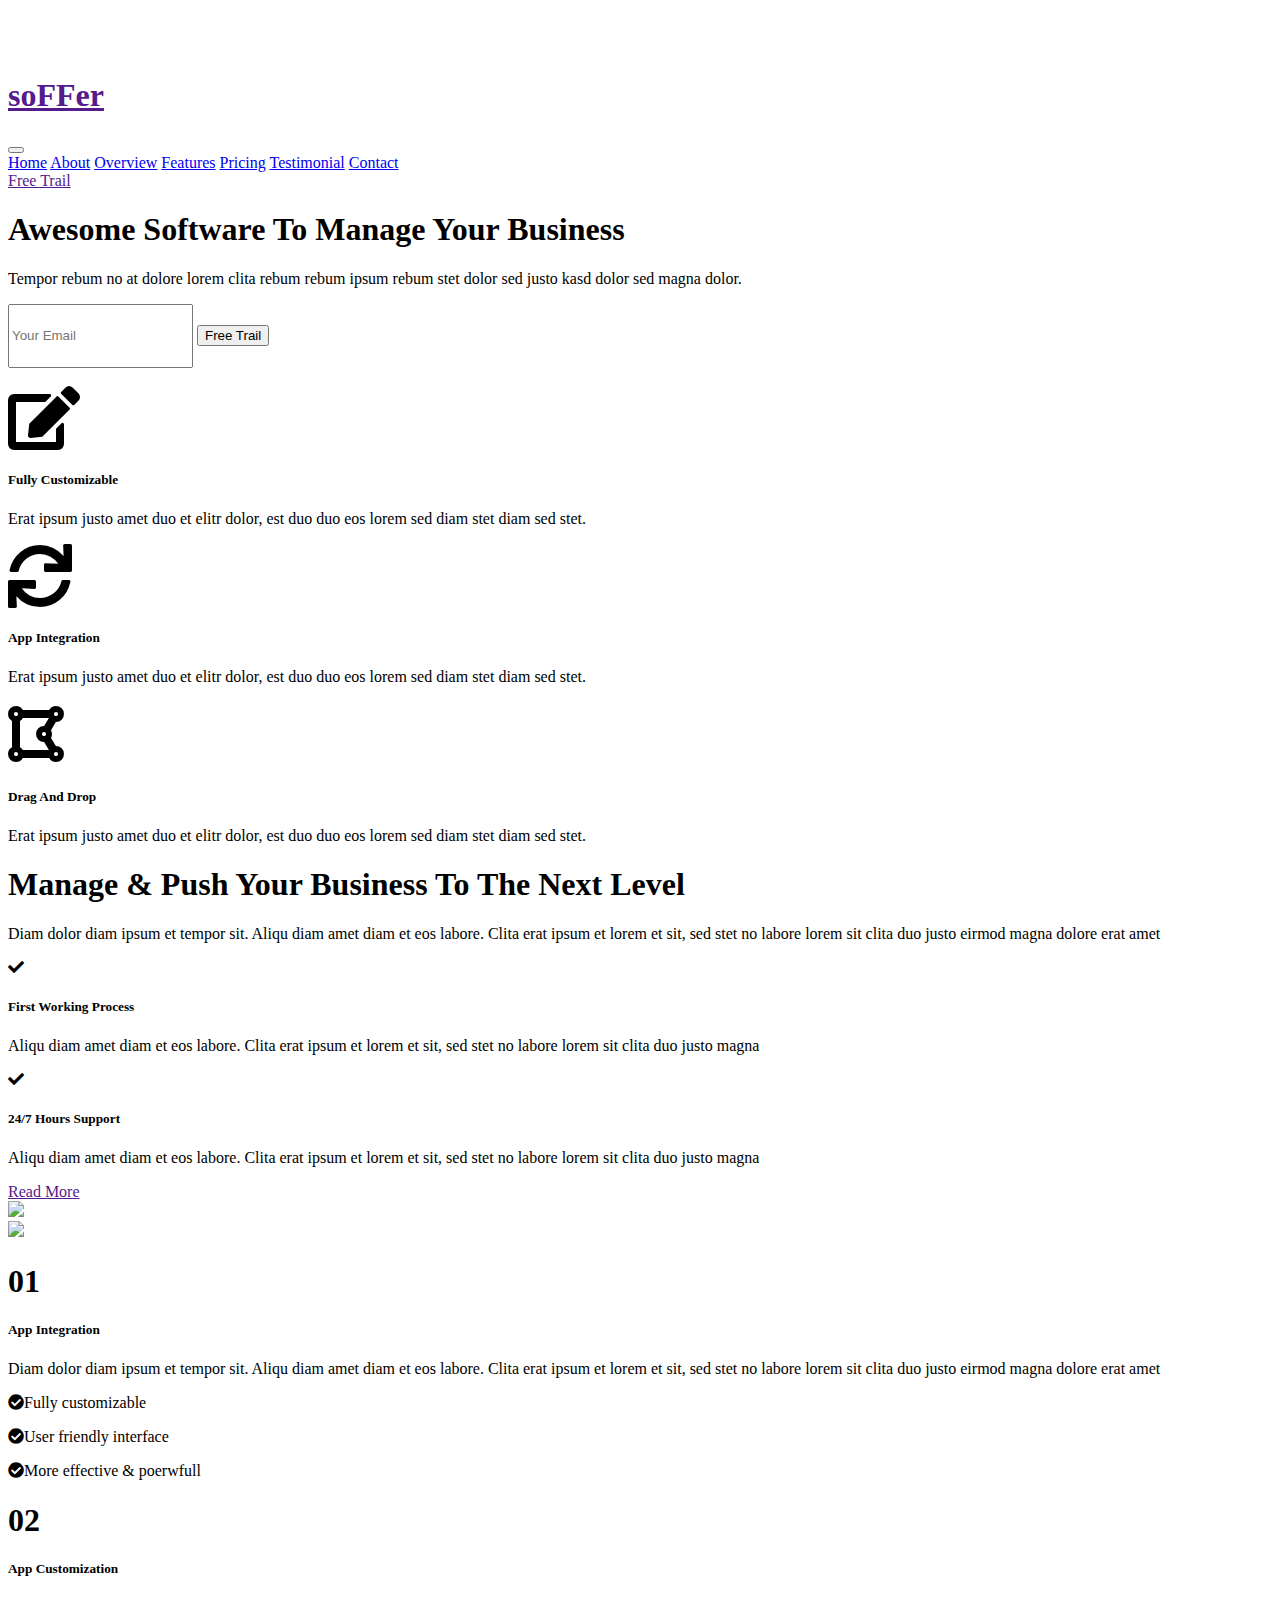
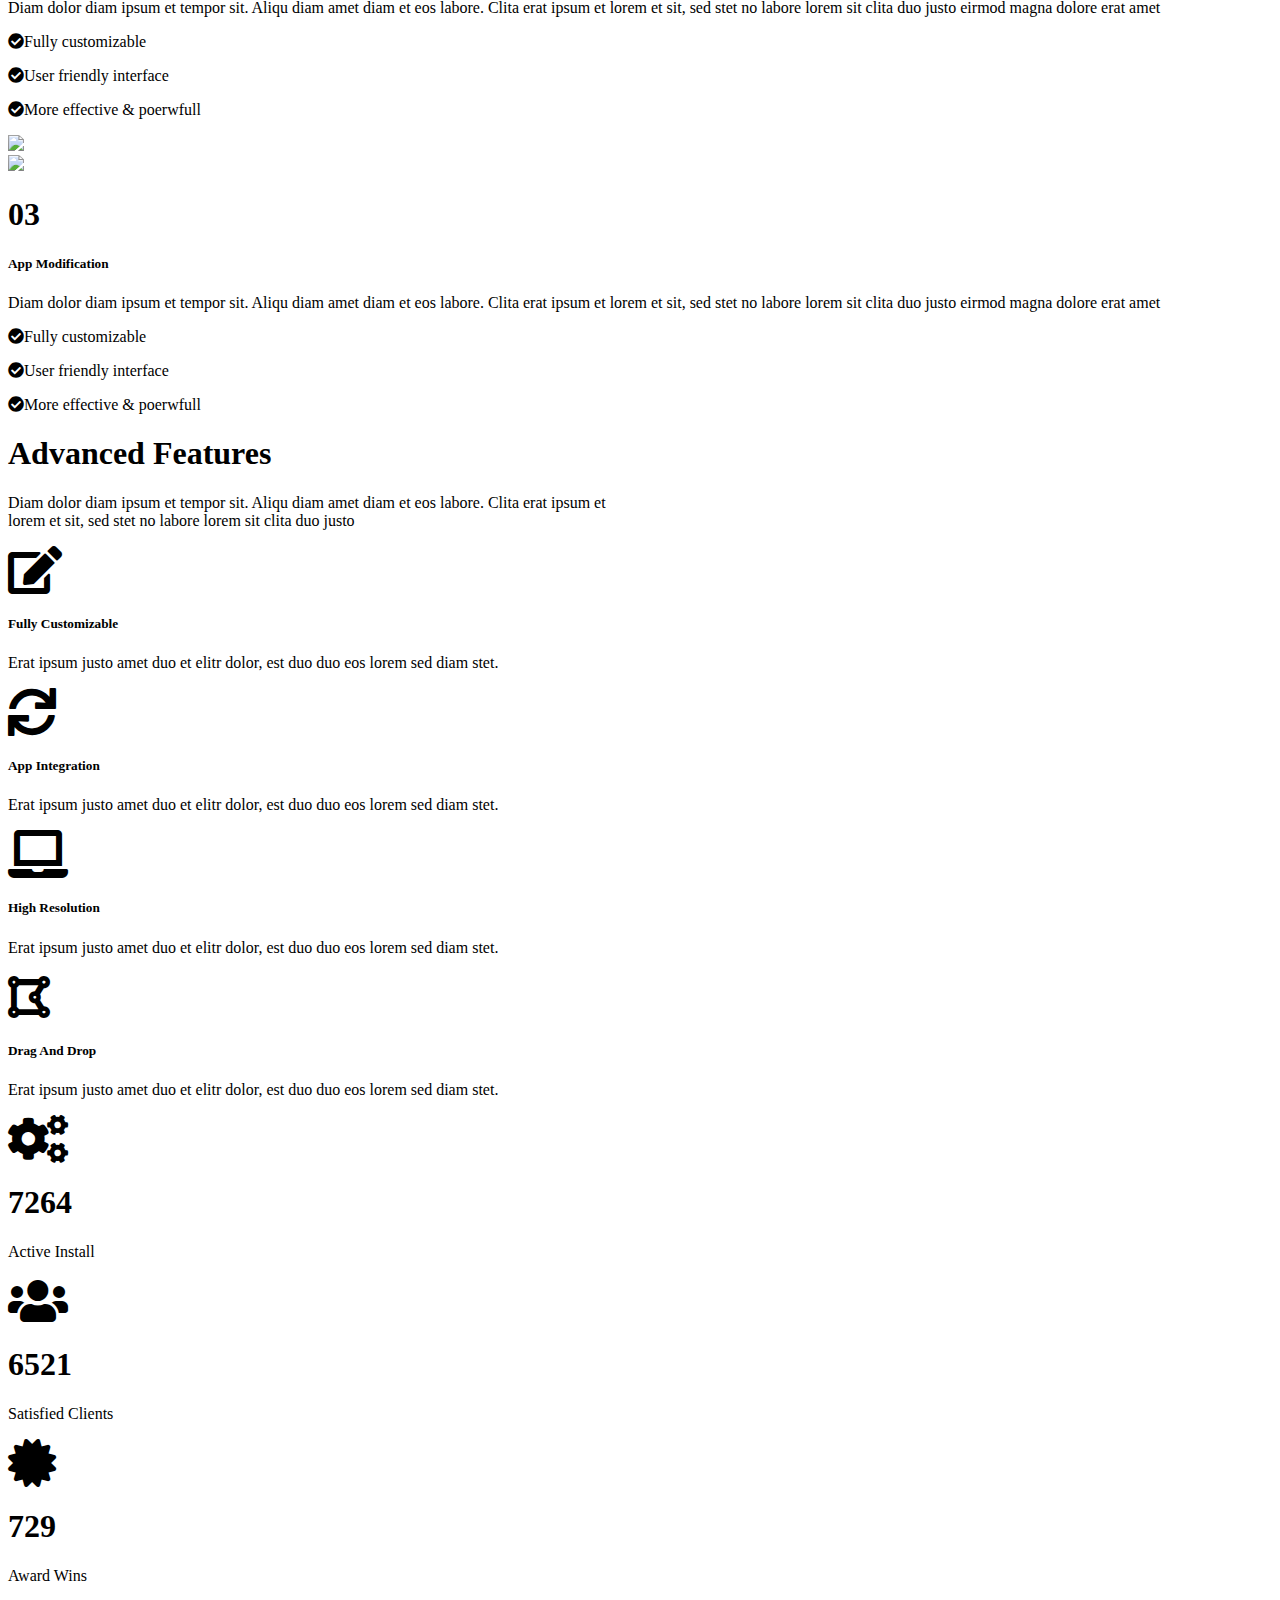
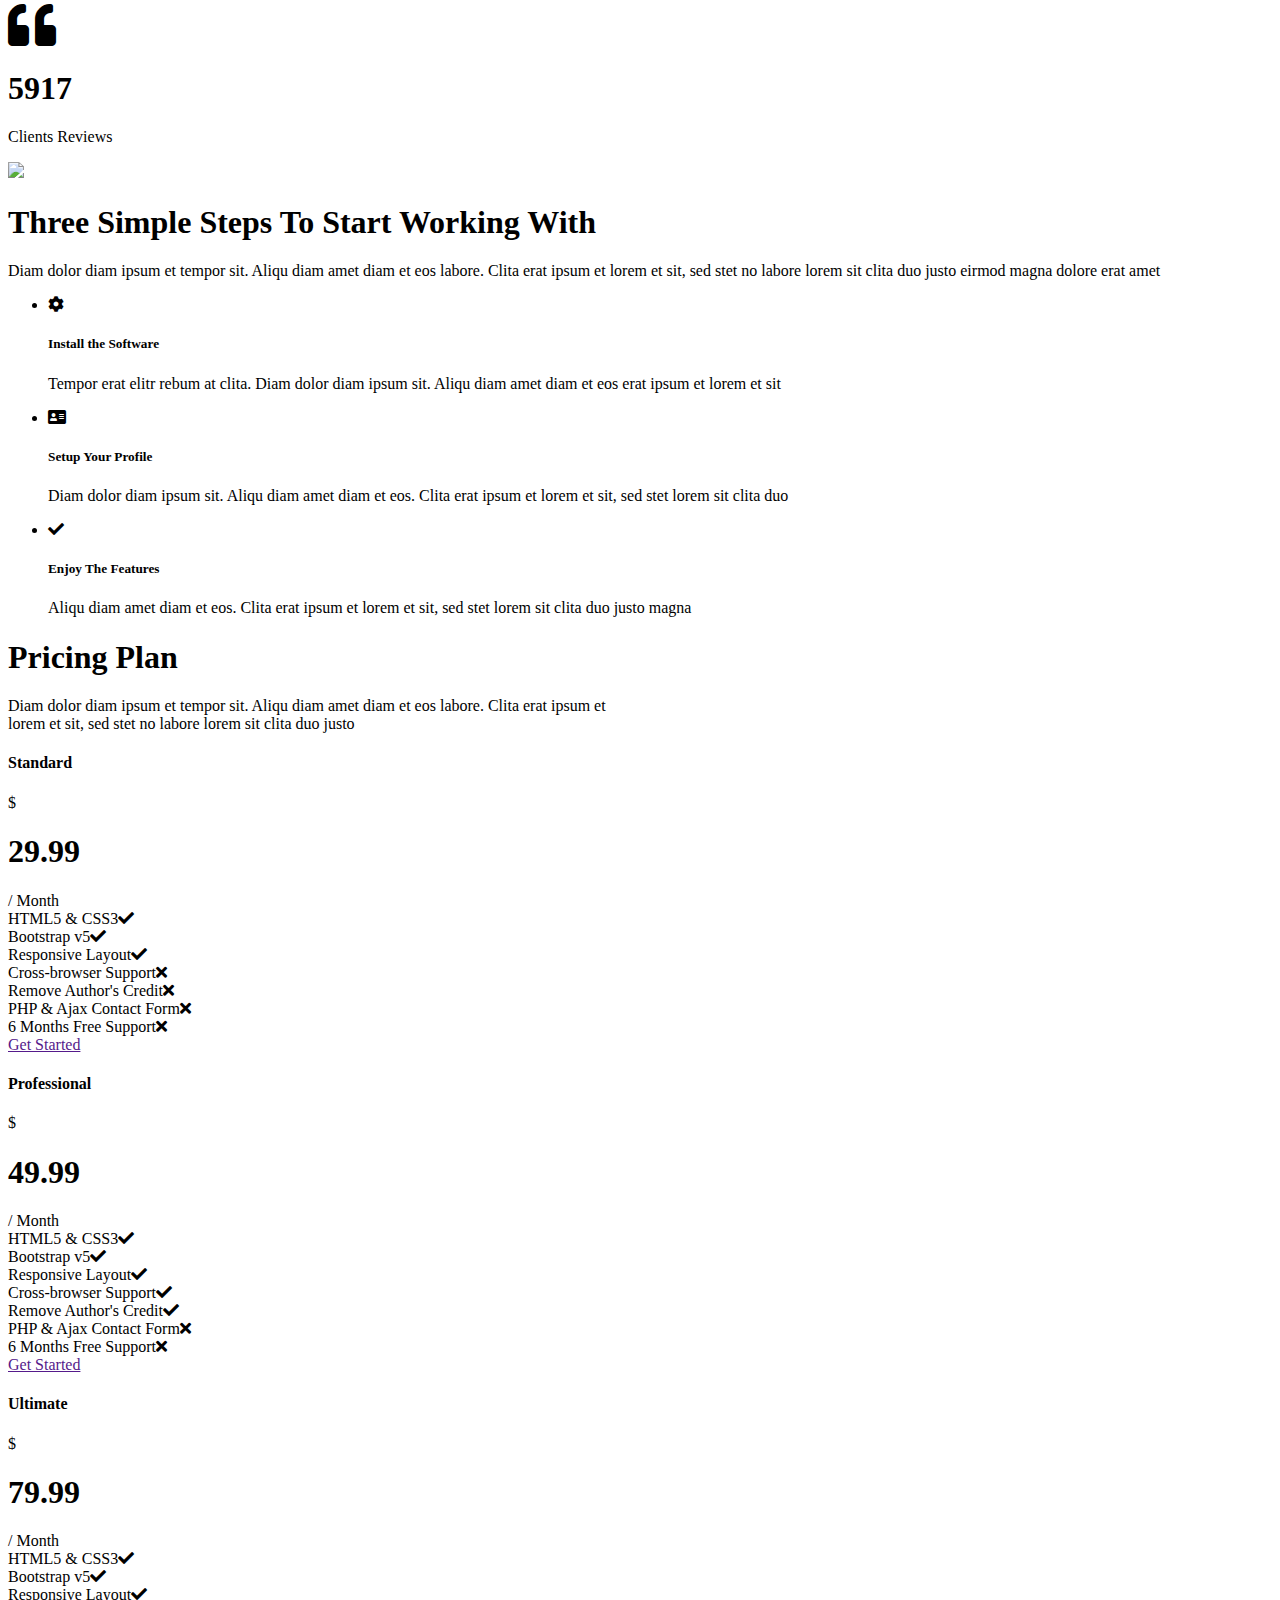
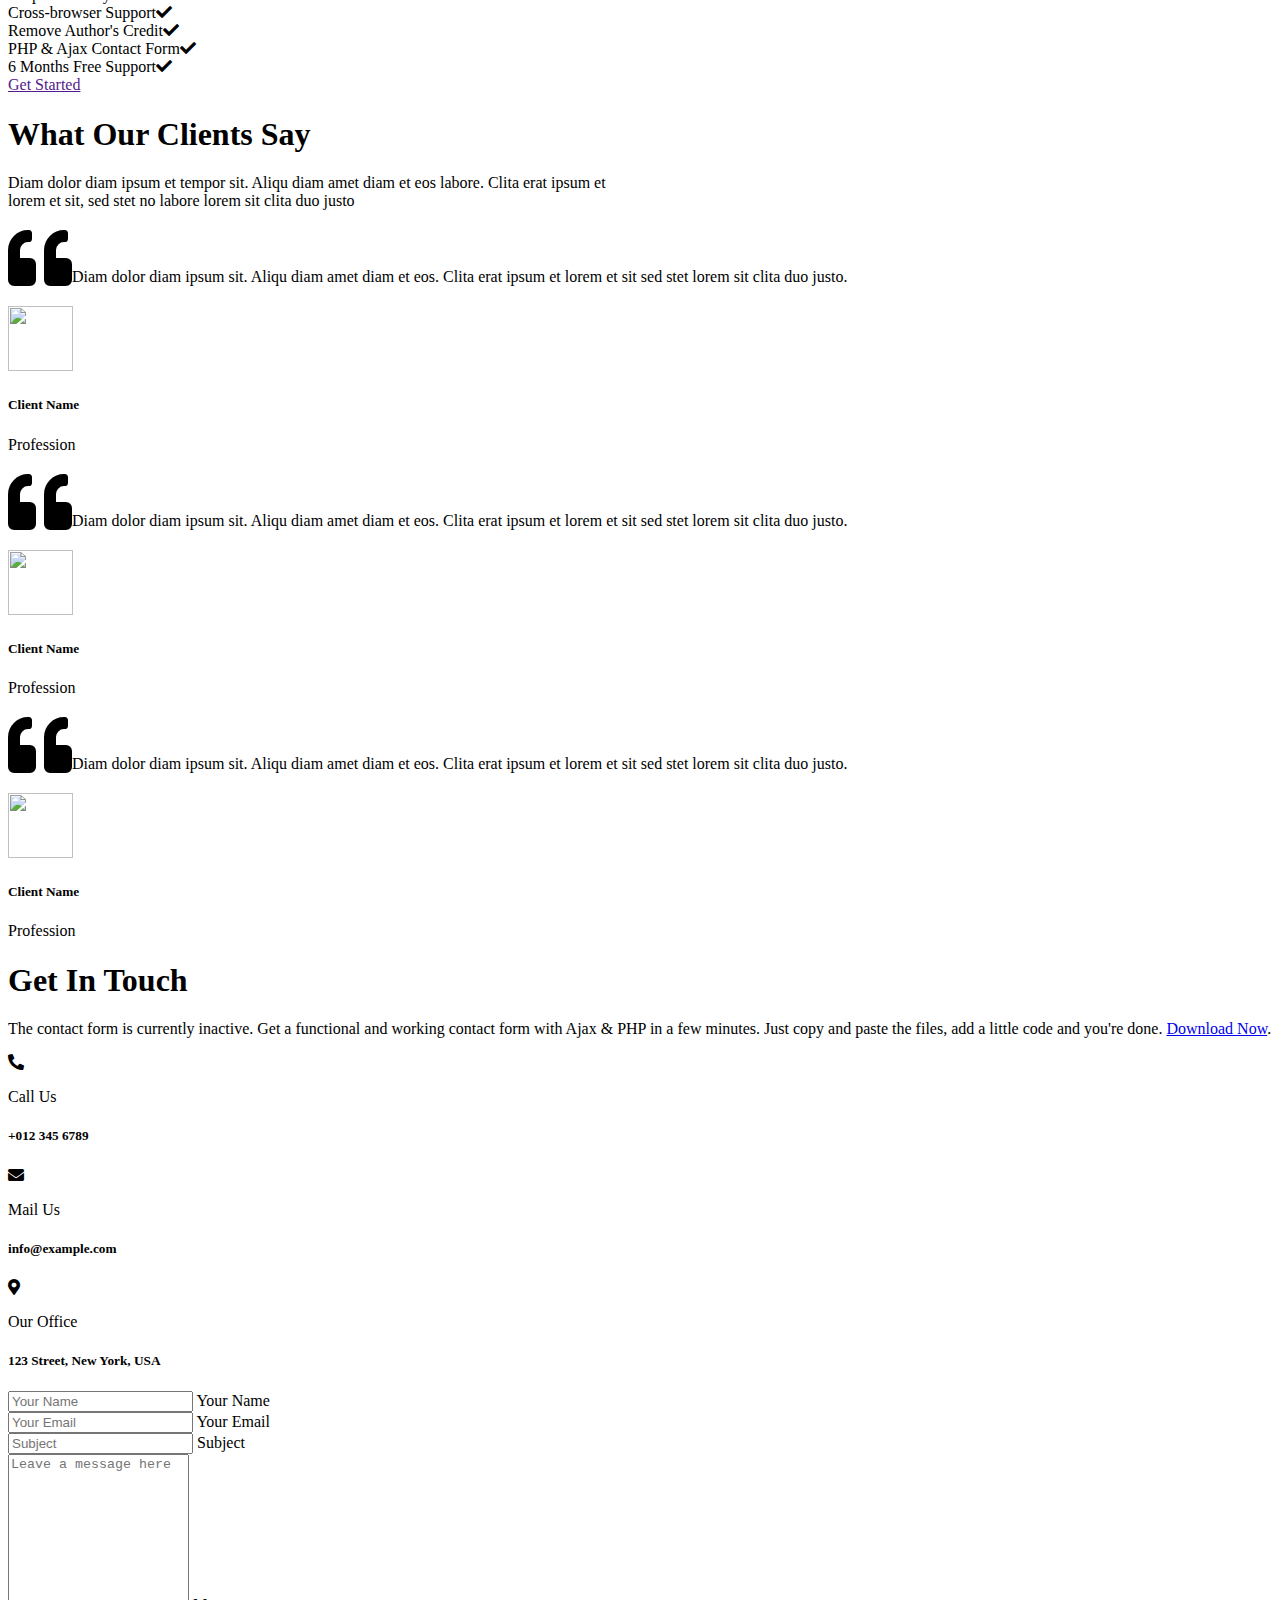
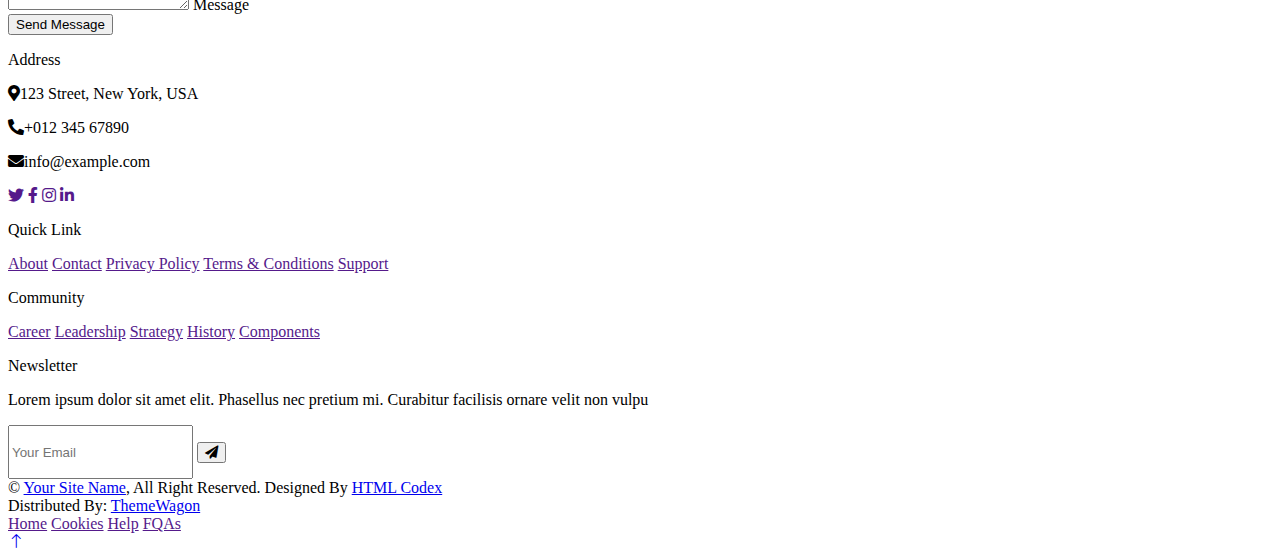
==== index.html @ e3d1a366 "Add files via upload" ====
<!DOCTYPE html>
<html lang="en">

<head>
    <meta charset="utf-8">
    <title>soFFer - Software Landing Page Template</title>
    <meta content="width=device-width, initial-scale=1.0" name="viewport">
    <meta content="" name="keywords">
    <meta content="" name="description">

    <!-- Favicon -->
    <link href="img/favicon.ico" rel="icon">

    <!-- Google Web Fonts -->
    <link rel="preconnect" href="https://fonts.googleapis.com">
    <link rel="preconnect" href="https://fonts.gstatic.com" crossorigin>
    <link href="https://fonts.googleapis.com/css2?family=Heebo:wght@400;500;600;700&display=swap" rel="stylesheet"> 

    <!-- Icon Font Stylesheet -->
    <link href="https://cdnjs.cloudflare.com/ajax/libs/font-awesome/5.10.0/css/all.min.css" rel="stylesheet">
    <link href="https://cdn.jsdelivr.net/npm/bootstrap-icons@1.4.1/font/bootstrap-icons.css" rel="stylesheet">

    <!-- Libraries Stylesheet -->
    <link href="lib/animate/animate.min.css" rel="stylesheet">
    <link href="lib/owlcarousel/assets/owl.carousel.min.css" rel="stylesheet">

    <!-- Customized Bootstrap Stylesheet -->
    <link href="css/bootstrap.min.css" rel="stylesheet">

    <!-- Template Stylesheet -->
    <link href="css/style.css" rel="stylesheet">
</head>

<body>
    <div class="container-xxl bg-white p-0">
        <!-- Spinner Start -->
        <div id="spinner" class="show bg-white position-fixed translate-middle w-100 vh-100 top-50 start-50 d-flex align-items-center justify-content-center">
            <div class="spinner-grow text-primary" style="width: 3rem; height: 3rem;" role="status">
                <span class="sr-only">Loading...</span>
            </div>
        </div>
        <!-- Spinner End -->


        <!-- Navbar & Hero Start -->
        <div class="container-xxl position-relative p-0" id="home">
            <nav class="navbar navbar-expand-lg navbar-light px-4 px-lg-5 py-3 py-lg-0">
                <a href="" class="navbar-brand p-0">
                    <h1 class="m-0">soFFer</h1>
                    <!-- <img src="img/logo.png" alt="Logo"> -->
                </a>
                <button class="navbar-toggler rounded-pill" type="button" data-bs-toggle="collapse" data-bs-target="#navbarCollapse">
                    <span class="navbar-toggler-icon"></span>
                </button>
                <div class="collapse navbar-collapse" id="navbarCollapse">
                    <div class="navbar-nav mx-auto py-0">
                        <a href="#home" class="nav-item nav-link active">Home</a>
                        <a href="#about" class="nav-item nav-link">About</a>
                        <a href="#overview" class="nav-item nav-link">Overview</a>
                        <a href="#features" class="nav-item nav-link">Features</a>
                        <a href="#pricing" class="nav-item nav-link">Pricing</a>
                        <a href="#testimonial" class="nav-item nav-link">Testimonial</a>
                        <a href="#contact" class="nav-item nav-link">Contact</a>
                    </div>
                    <a href="" class="btn btn-light rounded-pill py-2 px-4 ms-3 d-none d-lg-block">Free Trail</a>
                </div>
            </nav>

            <div class="container-xxl bg-primary hero-header">
                <div class="container">
                    <div class="row g-5 align-items-center">
                        <div class="col-lg-6 text-center text-lg-start">
                            <h1 class="text-white mb-4 animated slideInDown">Awesome Software To Manage Your Business</h1>
                            <p class="text-white pb-3 animated slideInDown">Tempor rebum no at dolore lorem clita rebum rebum ipsum rebum stet dolor sed justo kasd dolor sed magna dolor.</p>
                            <div class="position-relative w-100 mt-3">
                                <input class="form-control border-0 rounded-pill w-100 ps-4 pe-5" type="text" placeholder="Your Email" style="height: 58px;">
                                <button type="button" class="btn btn-primary rounded-pill py-2 px-3 shadow-none position-absolute top-0 end-0 m-2">Free Trail</button>
                            </div>
                        </div>
                        <div class="col-lg-6 text-center text-lg-start">
                            <img class="img-fluid rounded animated zoomIn" src="img/hero.jpg" alt="">
                        </div>
                    </div>
                </div>
            </div>
        </div>
        <!-- Navbar & Hero End -->


        <!-- Feature Start -->
        <div class="container-xxl py-6">
            <div class="container">
                <div class="row g-4">
                    <div class="col-lg-4 wow fadeInUp" data-wow-delay="0.1s">
                        <div class="feature-item bg-light rounded text-center p-5">
                            <i class="fa fa-4x fa-edit text-primary mb-4"></i>
                            <h5 class="mb-3">Fully Customizable</h5>
                            <p class="m-0">Erat ipsum justo amet duo et elitr dolor, est duo duo eos lorem sed diam stet diam sed stet.</p>
                        </div>
                    </div>
                    <div class="col-lg-4 wow fadeInUp" data-wow-delay="0.3s">
                        <div class="feature-item bg-light rounded text-center p-5">
                            <i class="fa fa-4x fa-sync text-primary mb-4"></i>
                            <h5 class="mb-3">App Integration</h5>
                            <p class="m-0">Erat ipsum justo amet duo et elitr dolor, est duo duo eos lorem sed diam stet diam sed stet.</p>
                        </div>
                    </div>
                    <div class="col-lg-4 wow fadeInUp" data-wow-delay="0.5s">
                        <div class="feature-item bg-light rounded text-center p-5">
                            <i class="fa fa-4x fa-draw-polygon text-primary mb-4"></i>
                            <h5 class="mb-3">Drag And Drop</h5>
                            <p class="m-0">Erat ipsum justo amet duo et elitr dolor, est duo duo eos lorem sed diam stet diam sed stet.</p>
                        </div>
                    </div>
                </div>
            </div>
        </div>
        <!-- Feature End -->


        <!-- About Start -->
        <div class="container-xxl py-6" id="about">
            <div class="container">
                <div class="row g-5 flex-column-reverse flex-lg-row">
                    <div class="col-lg-6 wow fadeInUp" data-wow-delay="0.1s">
                        <h1 class="mb-4">Manage & Push Your Business To The Next Level</h1>
                        <p class="mb-4">Diam dolor diam ipsum et tempor sit. Aliqu diam amet diam et eos labore. Clita erat ipsum et lorem et sit, sed stet no labore lorem sit clita duo justo eirmod magna dolore erat amet</p>
                        <div class="d-flex mb-4">
                            <div class="flex-shrink-0 btn-square rounded-circle bg-primary text-white">
                                <i class="fa fa-check"></i>
                            </div>
                            <div class="ms-4">
                                <h5>First Working Process</h5>
                                <p class="mb-0">Aliqu diam amet diam et eos labore. Clita erat ipsum et lorem et sit, sed stet no labore lorem sit clita duo justo magna</p>
                            </div>
                        </div>
                        <div class="d-flex mb-4">
                            <div class="flex-shrink-0 btn-square rounded-circle bg-primary text-white">
                                <i class="fa fa-check"></i>
                            </div>
                            <div class="ms-4">
                                <h5>24/7 Hours Support</h5>
                                <p class="mb-0">Aliqu diam amet diam et eos labore. Clita erat ipsum et lorem et sit, sed stet no labore lorem sit clita duo justo magna</p>
                            </div>
                        </div>
                        <a href="" class="btn btn-primary py-sm-3 px-sm-5 rounded-pill mt-3">Read More</a>
                    </div>
                    <div class="col-lg-6">
                        <img class="img-fluid rounded wow zoomIn" data-wow-delay="0.5s" src="img/about.jpg">
                    </div>
                </div>
            </div>
        </div>
        <!-- About End -->


        <!-- Overview Start -->
        <div class="container-xxl bg-light my-6 py-5" id="overview">
            <div class="container">
                <div class="row g-5 py-5 align-items-center">
                    <div class="col-lg-6 wow fadeInUp" data-wow-delay="0.1s">
                        <img class="img-fluid rounded" src="img/overview-1.jpg">
                    </div>
                    <div class="col-lg-6 wow fadeInUp" data-wow-delay="0.5s">
                        <div class="d-flex align-items-center mb-4">
                            <h1 class="mb-0">01</h1>
                            <span class="bg-primary mx-2" style="width: 30px; height: 2px;"></span>
                            <h5 class="mb-0">App Integration</h5>
                        </div>
                        <p class="mb-4">Diam dolor diam ipsum et tempor sit. Aliqu diam amet diam et eos labore. Clita erat ipsum et lorem et sit, sed stet no labore lorem sit clita duo justo eirmod magna dolore erat amet</p>
                        <p><i class="fa fa-check-circle text-primary me-3"></i>Fully customizable</p>
                        <p><i class="fa fa-check-circle text-primary me-3"></i>User friendly interface</p>
                        <p class="mb-0"><i class="fa fa-check-circle text-primary me-3"></i>More effective & poerwfull</p>
                    </div>
                </div>
                <div class="row g-5 py-5 align-items-center flex-column-reverse flex-lg-row">
                    <div class="col-lg-6 wow fadeInUp" data-wow-delay="0.5s">
                        <div class="d-flex align-items-center mb-4">
                            <h1 class="mb-0">02</h1>
                            <span class="bg-primary mx-2" style="width: 30px; height: 2px;"></span>
                            <h5 class="mb-0">App Customization</h5>
                        </div>
                        <p class="mb-4">Diam dolor diam ipsum et tempor sit. Aliqu diam amet diam et eos labore. Clita erat ipsum et lorem et sit, sed stet no labore lorem sit clita duo justo eirmod magna dolore erat amet</p>
                        <p><i class="fa fa-check-circle text-primary me-3"></i>Fully customizable</p>
                        <p><i class="fa fa-check-circle text-primary me-3"></i>User friendly interface</p>
                        <p class="mb-0"><i class="fa fa-check-circle text-primary me-3"></i>More effective & poerwfull</p>
                    </div>
                    <div class="col-lg-6 wow fadeInUp" data-wow-delay="0.1s">
                        <img class="img-fluid rounded" src="img/overview-2.jpg">
                    </div>
                </div>
                <div class="row g-5 py-5 align-items-center">
                    <div class="col-lg-6 wow fadeInUp" data-wow-delay="0.1s">
                        <img class="img-fluid rounded" src="img/overview-3.jpg">
                    </div>
                    <div class="col-lg-6 wow fadeInUp" data-wow-delay="0.5s">
                        <div class="d-flex align-items-center mb-4">
                            <h1 class="mb-0">03</h1>
                            <span class="bg-primary mx-2" style="width: 30px; height: 2px;"></span>
                            <h5 class="mb-0">App Modification</h5>
                        </div>
                        <p class="mb-4">Diam dolor diam ipsum et tempor sit. Aliqu diam amet diam et eos labore. Clita erat ipsum et lorem et sit, sed stet no labore lorem sit clita duo justo eirmod magna dolore erat amet</p>
                        <p><i class="fa fa-check-circle text-primary me-3"></i>Fully customizable</p>
                        <p><i class="fa fa-check-circle text-primary me-3"></i>User friendly interface</p>
                        <p class="mb-0"><i class="fa fa-check-circle text-primary me-3"></i>More effective & poerwfull</p>
                    </div>
                </div>
            </div>
        </div>
        <!-- Overview End -->


        <!-- Advanced Feature Start -->
        <div class="container-xxl py-6" id="features">
            <div class="container">
                <div class="mx-auto text-center wow fadeInUp" data-wow-delay="0.1s" style="max-width: 600px;">
                    <h1 class="mb-3">Advanced Features</h1>
                    <p class="mb-5">Diam dolor diam ipsum et tempor sit. Aliqu diam amet diam et eos labore. Clita erat ipsum et lorem et sit, sed stet no labore lorem sit clita duo justo</p>
                </div>
                <div class="row g-4">
                    <div class="col-lg-3 col-md-6 wow fadeInUp" data-wow-delay="0.1s">
                        <div class="advanced-feature-item text-center rounded py-5 px-4">
                            <i class="fa fa-edit fa-3x text-primary mb-4"></i>
                            <h5 class="mb-3">Fully Customizable</h5>
                            <p class="m-0">Erat ipsum justo amet duo et elitr dolor, est duo duo eos lorem sed diam stet.</p>
                        </div>
                    </div>
                    <div class="col-lg-3 col-md-6 wow fadeInUp" data-wow-delay="0.3s">
                        <div class="advanced-feature-item text-center rounded py-5 px-4">
                            <i class="fa fa-sync fa-3x text-primary mb-4"></i>
                            <h5 class="mb-3">App Integration</h5>
                            <p class="m-0">Erat ipsum justo amet duo et elitr dolor, est duo duo eos lorem sed diam stet.</p>
                        </div>
                    </div>
                    <div class="col-lg-3 col-md-6 wow fadeInUp" data-wow-delay="0.5s">
                        <div class="advanced-feature-item text-center rounded py-5 px-4">
                            <i class="fa fa-laptop fa-3x text-primary mb-4"></i>
                            <h5 class="mb-3">High Resolution</h5>
                            <p class="m-0">Erat ipsum justo amet duo et elitr dolor, est duo duo eos lorem sed diam stet.</p>
                        </div>
                    </div>
                    <div class="col-lg-3 col-md-6 wow fadeInUp" data-wow-delay="0.7s">
                        <div class="advanced-feature-item text-center rounded py-5 px-4">
                            <i class="fa fa-draw-polygon fa-3x text-primary mb-4"></i>
                            <h5 class="mb-3">Drag And Drop</h5>
                            <p class="m-0">Erat ipsum justo amet duo et elitr dolor, est duo duo eos lorem sed diam stet.</p>
                        </div>
                    </div>
                </div>
            </div>
        </div>
        <!-- Advanced Feature End -->


        <!-- Facts Start -->
        <div class="container-xxl bg-primary my-6 py-6 wow fadeInUp" data-wow-delay="0.1s">
            <div class="container">
                <div class="row g-4">
                    <div class="col-md-6 col-lg-3 text-center wow fadeIn" data-wow-delay="0.1s">
                        <i class="fa fa-cogs fa-3x text-white mb-3"></i>
                        <h1 class="mb-2" data-toggle="counter-up">7264</h1>
                        <p class="text-white mb-0">Active Install</p>
                    </div>
                    <div class="col-md-6 col-lg-3 text-center wow fadeIn" data-wow-delay="0.3s">
                        <i class="fa fa-users fa-3x text-white mb-3"></i>
                        <h1 class="mb-2" data-toggle="counter-up">6521</h1>
                        <p class="text-white mb-0">Satisfied Clients</p>
                    </div>
                    <div class="col-md-6 col-lg-3 text-center wow fadeIn" data-wow-delay="0.5s">
                        <i class="fa fa-certificate fa-3x text-white mb-3"></i>
                        <h1 class="mb-2" data-toggle="counter-up">729</h1>
                        <p class="text-white mb-0">Award Wins</p>
                    </div>
                    <div class="col-md-6 col-lg-3 text-center wow fadeIn" data-wow-delay="0.7s">
                        <i class="fa fa-quote-left fa-3x text-white mb-3"></i>
                        <h1 class="mb-2" data-toggle="counter-up">5917</h1>
                        <p class="text-white mb-0">Clients Reviews</p>
                    </div>
                </div>
            </div>
        </div>
        <!-- Facts End -->


        <!-- Process Start -->
        <div class="container-xxl py-6">
            <div class="container">
                <div class="row g-5">
                    <div class="col-lg-6 wow fadeInUp" data-wow-delay="0.1s">
                        <img class="img-fluid rounded" src="img/process.jpg">
                    </div>
                    <div class="col-lg-6 wow fadeInUp" data-wow-delay="0.5s">
                        <h1 class="mb-4">Three Simple Steps To Start Working With</h1>
                        <p class="mb-4">Diam dolor diam ipsum et tempor sit. Aliqu diam amet diam et eos labore. Clita erat ipsum et lorem et sit, sed stet no labore lorem sit clita duo justo eirmod magna dolore erat amet</p>
                        <ul class="process mb-0">
                            <li>
                                <span><i class="fa fa-cog"></i></span>
                                <div>
                                    <h5>Install the Software</h5>
                                    <p>Tempor erat elitr rebum at clita. Diam dolor diam ipsum sit. Aliqu diam amet diam et eos erat ipsum et lorem et sit</p>
                                </div>
                            </li>
                            <li>
                                <span><i class="fa fa-address-card"></i></span>
                                <div>
                                    <h5>Setup Your Profile</h5>
                                    <p>Diam dolor diam ipsum sit. Aliqu diam amet diam et eos. Clita erat ipsum et lorem et sit, sed stet lorem sit clita duo</p>
                                </div>
                            </li>
                            <li>
                                <span><i class="fa fa-check"></i></span>
                                <div>
                                    <h5>Enjoy The Features</h5>
                                    <p>Aliqu diam amet diam et eos. Clita erat ipsum et lorem et sit, sed stet lorem sit clita duo justo magna</p>
                                </div>
                            </li>
                        </ul>
                    </div>
                </div>
            </div>
        </div>
        <!-- Process End -->


        <!-- Pricing Start -->
        <div class="container-xxl py-6" id="pricing">
            <div class="container">
                <div class="mx-auto text-center wow fadeInUp" data-wow-delay="0.1s" style="max-width: 600px;">
                    <h1 class="mb-3">Pricing Plan</h1>
                    <p class="mb-5">Diam dolor diam ipsum et tempor sit. Aliqu diam amet diam et eos labore. Clita erat ipsum et lorem et sit, sed stet no labore lorem sit clita duo justo</p>
                </div>
                <div class="row g-4">
                    <div class="col-lg-4 col-md-6 wow fadeInUp" data-wow-delay="0.1s">
                        <div class="price-item rounded overflow-hidden">
                            <div class="bg-dark p-4">
                                <h4 class="text-white mt-2">Standard</h4>
                                <div class="text-white">
                                    <span class="align-top fs-4 fw-bold">$</span>
                                    <h1 class="d-inline display-6 text-primary mb-0"> 29.99</h1>
                                    <span class="align-baseline">/ Month</span>
                                </div>
                            </div>
                            <div class="p-4">
                                <div class="d-flex justify-content-between mb-3"><span>HTML5 & CSS3</span><i class="fa fa-check text-success pt-1"></i></div>
                                <div class="d-flex justify-content-between mb-3"><span>Bootstrap v5</span><i class="fa fa-check text-success pt-1"></i></div>
                                <div class="d-flex justify-content-between mb-3"><span>Responsive Layout</span><i class="fa fa-check text-success pt-1"></i></div>
                                <div class="d-flex justify-content-between mb-3"><span>Cross-browser Support</span><i class="fa fa-times text-danger pt-1"></i></div>
                                <div class="d-flex justify-content-between mb-3"><span>Remove Author's Credit</span><i class="fa fa-times text-danger pt-1"></i></div>
                                <div class="d-flex justify-content-between mb-3"><span>PHP & Ajax Contact Form</span><i class="fa fa-times text-danger pt-1"></i></div>
                                <div class="d-flex justify-content-between mb-3"><span>6 Months Free Support</span><i class="fa fa-times text-danger pt-1"></i></div>
                                <a href="" class="btn btn-dark rounded-pill py-2 px-4 mt-3">Get Started</a>
                            </div>
                        </div>
                    </div>
                    <div class="col-lg-4 col-md-6 wow fadeInUp" data-wow-delay="0.3s">
                        <div class="price-item rounded overflow-hidden">
                            <div class="bg-primary p-4">
                                <h4 class="text-white mt-2">Professional</h4>
                                <div class="text-white">
                                    <span class="align-top fs-4 fw-bold">$</span>
                                    <h1 class="d-inline display-6 text-dark mb-0"> 49.99</h1>
                                    <span class="align-baseline">/ Month</span>
                                </div>
                            </div>
                            <div class="p-4">
                                <div class="d-flex justify-content-between mb-3"><span>HTML5 & CSS3</span><i class="fa fa-check text-success pt-1"></i></div>
                                <div class="d-flex justify-content-between mb-3"><span>Bootstrap v5</span><i class="fa fa-check text-success pt-1"></i></div>
                                <div class="d-flex justify-content-between mb-3"><span>Responsive Layout</span><i class="fa fa-check text-success pt-1"></i></div>
                                <div class="d-flex justify-content-between mb-3"><span>Cross-browser Support</span><i class="fa fa-check text-success pt-1"></i></div>
                                <div class="d-flex justify-content-between mb-3"><span>Remove Author's Credit</span><i class="fa fa-check text-success pt-1"></i></div>
                                <div class="d-flex justify-content-between mb-3"><span>PHP & Ajax Contact Form</span><i class="fa fa-times text-danger pt-1"></i></div>
                                <div class="d-flex justify-content-between mb-3"><span>6 Months Free Support</span><i class="fa fa-times text-danger pt-1"></i></div>
                                <a href="" class="btn btn-primary rounded-pill py-2 px-4 mt-3">Get Started</a>
                            </div>
                        </div>
                    </div>
                    <div class="col-lg-4 col-md-6 wow fadeInUp" data-wow-delay="0.5s">
                        <div class="price-item rounded overflow-hidden">
                            <div class="bg-dark p-4">
                                <h4 class="text-white mt-2">Ultimate</h4>
                                <div class="text-white">
                                    <span class="align-top fs-4 fw-bold">$</span>
                                    <h1 class="d-inline display-6 text-primary mb-0"> 79.99</h1>
                                    <span class="align-baseline">/ Month</span>
                                </div>
                            </div>
                            <div class="p-4">
                                <div class="d-flex justify-content-between mb-3"><span>HTML5 & CSS3</span><i class="fa fa-check text-success pt-1"></i></div>
                                <div class="d-flex justify-content-between mb-3"><span>Bootstrap v5</span><i class="fa fa-check text-success pt-1"></i></div>
                                <div class="d-flex justify-content-between mb-3"><span>Responsive Layout</span><i class="fa fa-check text-success pt-1"></i></div>
                                <div class="d-flex justify-content-between mb-3"><span>Cross-browser Support</span><i class="fa fa-check text-success pt-1"></i></div>
                                <div class="d-flex justify-content-between mb-3"><span>Remove Author's Credit</span><i class="fa fa-check text-success pt-1"></i></div>
                                <div class="d-flex justify-content-between mb-3"><span>PHP & Ajax Contact Form</span><i class="fa fa-check text-success pt-1"></i></div>
                                <div class="d-flex justify-content-between mb-3"><span>6 Months Free Support</span><i class="fa fa-check text-success pt-1"></i></div>
                                <a href="" class="btn btn-dark rounded-pill py-2 px-4 mt-3">Get Started</a>
                            </div>
                        </div>
                    </div>
                </div>
            </div>
        </div>
        <!-- Pricing End -->


        <!-- Testimonial Start -->
        <div class="container-xxl py-6" id="testimonial">
            <div class="container">
                <div class="mx-auto text-center wow fadeInUp" data-wow-delay="0.1s" style="max-width: 600px;">
                    <h1 class="mb-3">What Our Clients Say</h1>
                    <p class="mb-5">Diam dolor diam ipsum et tempor sit. Aliqu diam amet diam et eos labore. Clita erat ipsum et lorem et sit, sed stet no labore lorem sit clita duo justo</p>
                </div>
                <div class="owl-carousel testimonial-carousel wow fadeInUp" data-wow-delay="0.1s">
                    <div class="testimonial-item bg-light rounded my-4">
                        <p class="fs-5"><i class="fa fa-quote-left fa-4x text-primary mt-n4 me-3"></i>Diam dolor diam ipsum sit. Aliqu diam amet diam et eos. Clita erat ipsum et lorem et sit sed stet lorem sit clita duo justo.</p>
                        <div class="d-flex align-items-center">
                            <img class="img-fluid flex-shrink-0 rounded-circle" src="img/testimonial-1.jpg" style="width: 65px; height: 65px;">
                            <div class="ps-4">
                                <h5 class="mb-1">Client Name</h5>
                                <span>Profession</span>
                            </div>
                        </div>
                    </div>
                    <div class="testimonial-item bg-light rounded my-4">
                        <p class="fs-5"><i class="fa fa-quote-left fa-4x text-primary mt-n4 me-3"></i>Diam dolor diam ipsum sit. Aliqu diam amet diam et eos. Clita erat ipsum et lorem et sit sed stet lorem sit clita duo justo.</p>
                        <div class="d-flex align-items-center">
                            <img class="img-fluid flex-shrink-0 rounded-circle" src="img/testimonial-2.jpg" style="width: 65px; height: 65px;">
                            <div class="ps-4">
                                <h5 class="mb-1">Client Name</h5>
                                <span>Profession</span>
                            </div>
                        </div>
                    </div>
                    <div class="testimonial-item bg-light rounded my-4">
                        <p class="fs-5"><i class="fa fa-quote-left fa-4x text-primary mt-n4 me-3"></i>Diam dolor diam ipsum sit. Aliqu diam amet diam et eos. Clita erat ipsum et lorem et sit sed stet lorem sit clita duo justo.</p>
                        <div class="d-flex align-items-center">
                            <img class="img-fluid flex-shrink-0 rounded-circle" src="img/testimonial-3.jpg" style="width: 65px; height: 65px;">
                            <div class="ps-4">
                                <h5 class="mb-1">Client Name</h5>
                                <span>Profession</span>
                            </div>
                        </div>
                    </div>
                </div>
            </div>
        </div>
        <!-- Testimonial End -->


        <!-- Contact Start -->
        <div class="container-xxl py-6" id="contact">
            <div class="container">
                <div class="row g-5">
                    <div class="col-lg-6 wow fadeInUp" data-wow-delay="0.1s">
                        <h1 class="mb-3">Get In Touch</h1>
                        <p class="mb-4">The contact form is currently inactive. Get a functional and working contact form with Ajax & PHP in a few minutes. Just copy and paste the files, add a little code and you're done. <a href="https://htmlcodex.com/contact-form">Download Now</a>.</p>
                        <div class="d-flex mb-4">
                            <div class="flex-shrink-0 btn-square rounded-circle bg-primary text-white">
                                <i class="fa fa-phone-alt"></i>
                            </div>
                            <div class="ms-3">
                                <p class="mb-2">Call Us</p>
                                <h5 class="mb-0">+012 345 6789</h5>
                            </div>
                        </div>
                        <div class="d-flex mb-4">
                            <div class="flex-shrink-0 btn-square rounded-circle bg-primary text-white">
                                <i class="fa fa-envelope"></i>
                            </div>
                            <div class="ms-3">
                                <p class="mb-2">Mail Us</p>
                                <h5 class="mb-0">info@example.com</h5>
                            </div>
                        </div>
                        <div class="d-flex mb-0">
                            <div class="flex-shrink-0 btn-square rounded-circle bg-primary text-white">
                                <i class="fa fa-map-marker-alt"></i>
                            </div>
                            <div class="ms-3">
                                <p class="mb-2">Our Office</p>
                                <h5 class="mb-0">123 Street, New York, USA</h5>
                            </div>
                        </div>
                    </div>
                    <div class="col-lg-6 wow fadeInUp" data-wow-delay="0.5s">
                        <form>
                            <div class="row g-3">
                                <div class="col-md-6">
                                    <div class="form-floating">
                                        <input type="text" class="form-control" id="name" placeholder="Your Name">
                                        <label for="name">Your Name</label>
                                    </div>
                                </div>
                                <div class="col-md-6">
                                    <div class="form-floating">
                                        <input type="email" class="form-control" id="email" placeholder="Your Email">
                                        <label for="email">Your Email</label>
                                    </div>
                                </div>
                                <div class="col-12">
                                    <div class="form-floating">
                                        <input type="text" class="form-control" id="subject" placeholder="Subject">
                                        <label for="subject">Subject</label>
                                    </div>
                                </div>
                                <div class="col-12">
                                    <div class="form-floating">
                                        <textarea class="form-control" placeholder="Leave a message here" id="message" style="height: 150px"></textarea>
                                        <label for="message">Message</label>
                                    </div>
                                </div>
                                <div class="col-12">
                                    <button class="btn btn-primary rounded-pill py-3 px-5" type="submit">Send Message</button>
                                </div>
                            </div>
                        </form>
                    </div>
                </div>
            </div>
        </div>
        <!-- Contact End -->
        

        <!-- Footer Start -->
        <div class="container-fluid bg-dark text-body footer wow fadeIn" data-wow-delay="0.1s">
            <div class="container py-5 px-lg-5">
                <div class="row g-5">
                    <div class="col-md-6 col-lg-3">
                        <p class="section-title text-white h5 mb-4">Address<span></span></p>
                        <p><i class="fa fa-map-marker-alt me-3"></i>123 Street, New York, USA</p>
                        <p><i class="fa fa-phone-alt me-3"></i>+012 345 67890</p>
                        <p><i class="fa fa-envelope me-3"></i>info@example.com</p>
                        <div class="d-flex pt-2">
                            <a class="btn btn-outline-light btn-social" href=""><i class="fab fa-twitter"></i></a>
                            <a class="btn btn-outline-light btn-social" href=""><i class="fab fa-facebook-f"></i></a>
                            <a class="btn btn-outline-light btn-social" href=""><i class="fab fa-instagram"></i></a>
                            <a class="btn btn-outline-light btn-social" href=""><i class="fab fa-linkedin-in"></i></a>
                        </div>
                    </div>
                    <div class="col-md-6 col-lg-3">
                        <p class="section-title text-white h5 mb-4">Quick Link<span></span></p>
                        <a class="btn btn-link" href="">About</a>
                        <a class="btn btn-link" href="">Contact</a>
                        <a class="btn btn-link" href="">Privacy Policy</a>
                        <a class="btn btn-link" href="">Terms & Conditions</a>
                        <a class="btn btn-link" href="">Support</a>
                    </div>
                    <div class="col-md-6 col-lg-3">
                        <p class="section-title text-white h5 mb-4">Community<span></span></p>
                        <a class="btn btn-link" href="">Career</a>
                        <a class="btn btn-link" href="">Leadership</a>
                        <a class="btn btn-link" href="">Strategy</a>
                        <a class="btn btn-link" href="">History</a>
                        <a class="btn btn-link" href="">Components</a>
                    </div>
                    <div class="col-md-6 col-lg-3">
                        <p class="section-title text-white h5 mb-4">Newsletter<span></span></p>
                        <p>Lorem ipsum dolor sit amet elit. Phasellus nec pretium mi. Curabitur facilisis ornare velit non vulpu</p>
                        <div class="position-relative w-100 mt-3">
                            <input class="form-control border-0 rounded-pill w-100 ps-4 pe-5" type="text" placeholder="Your Email" style="height: 48px;">
                            <button type="button" class="btn shadow-none position-absolute top-0 end-0 mt-1 me-2"><i class="fa fa-paper-plane text-primary fs-4"></i></button>
                        </div>
                    </div>
                </div>
            </div>
            <div class="container px-lg-5">
                <div class="copyright">
                    <div class="row">
                        <div class="col-md-6 text-center text-md-start mb-3 mb-md-0">
                            &copy; <a class="border-bottom" href="#">Your Site Name</a>, All Right Reserved. 
							
							<!--/*** This template is free as long as you keep the footer author’s credit link/attribution link/backlink. If you'd like to use the template without the footer author’s credit link/attribution link/backlink, you can purchase the Credit Removal License from "https://htmlcodex.com/credit-removal". Thank you for your support. ***/-->
							Designed By <a class="border-bottom" href="https://htmlcodex.com">HTML Codex</a>
                            <br>Distributed By: <a class="border-bottom" href="https://themewagon.com" target="_blank">ThemeWagon</a>
                        </div>
                        <div class="col-md-6 text-center text-md-end">
                            <div class="footer-menu">
                                <a href="">Home</a>
                                <a href="">Cookies</a>
                                <a href="">Help</a>
                                <a href="">FQAs</a>
                            </div>
                        </div>
                    </div>
                </div>
            </div>
        </div>
        <!-- Footer End -->


        <!-- Back to Top -->
        <a href="#" class="btn btn-lg btn-primary btn-lg-square back-to-top"><i class="bi bi-arrow-up"></i></a>
    </div>

    <!-- JavaScript Libraries -->
    <script src="https://code.jquery.com/jquery-3.4.1.min.js"></script>
    <script src="https://cdn.jsdelivr.net/npm/bootstrap@5.0.0/dist/js/bootstrap.bundle.min.js"></script>
    <script src="lib/wow/wow.min.js"></script>
    <script src="lib/easing/easing.min.js"></script>
    <script src="lib/waypoints/waypoints.min.js"></script>
    <script src="lib/counterup/counterup.min.js"></script>
    <script src="lib/owlcarousel/owl.carousel.min.js"></script>

    <!-- Template Javascript -->
    <script src="js/main.js"></script>
</body>

</html>
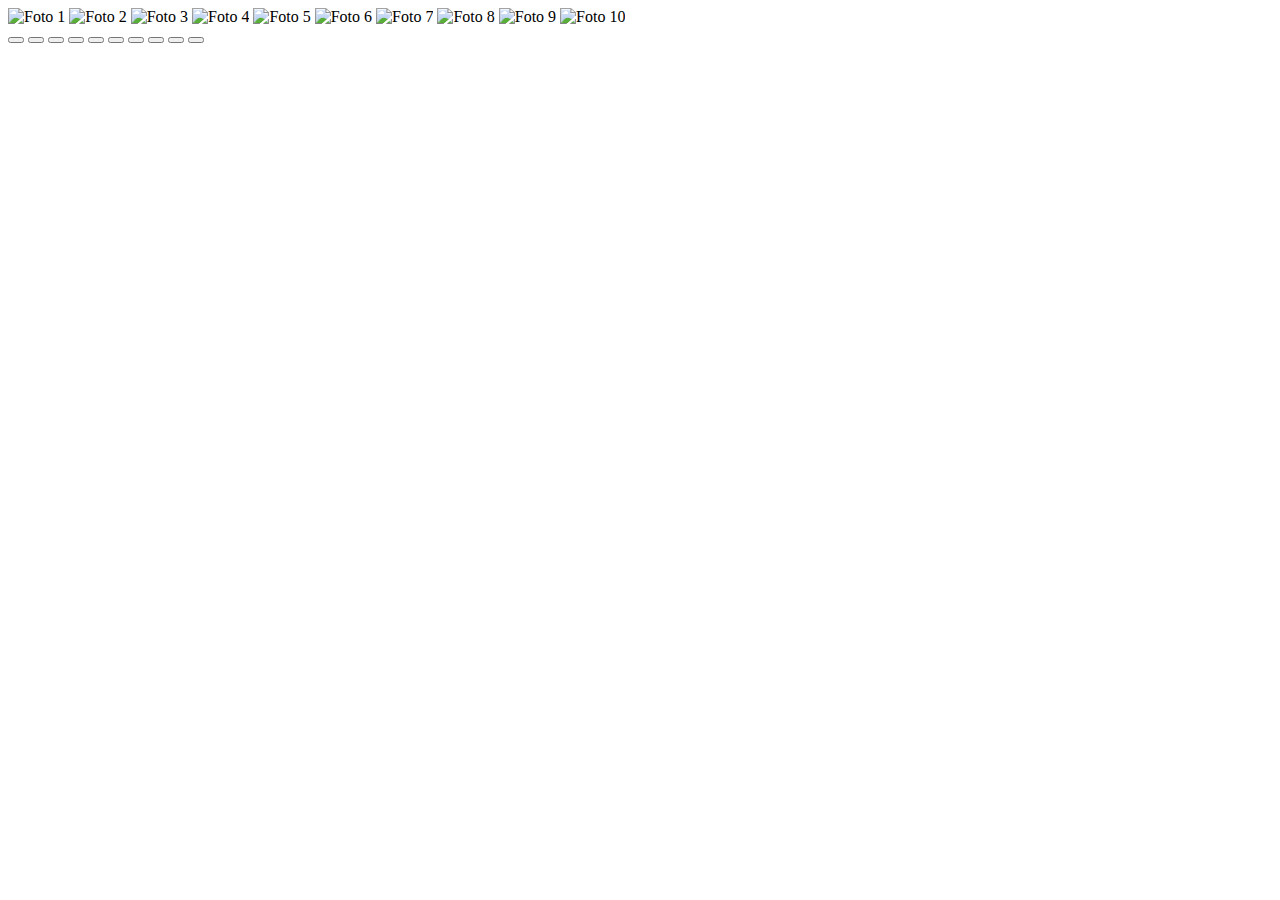
==== commit d20af738: "Create index.html" ====
--- a/index.html
+++ b/index.html
@@ -1,607 +1,39 @@
 <!DOCTYPE html>
 <html lang="en">
-
 <head>
-    <meta charset="utf-8">
-    <title>soFFer - Software Landing Page Template</title>
-    <meta content="width=device-width, initial-scale=1.0" name="viewport">
-    <meta content="" name="keywords">
-    <meta content="" name="description">
-
-    <!-- Favicon -->
-    <link href="img/favicon.ico" rel="icon">
-
-    <!-- Google Web Fonts -->
-    <link rel="preconnect" href="https://fonts.googleapis.com">
-    <link rel="preconnect" href="https://fonts.gstatic.com" crossorigin>
-    <link href="https://fonts.googleapis.com/css2?family=Heebo:wght@400;500;600;700&display=swap" rel="stylesheet"> 
-
-    <!-- Icon Font Stylesheet -->
-    <link href="https://cdnjs.cloudflare.com/ajax/libs/font-awesome/5.10.0/css/all.min.css" rel="stylesheet">
-    <link href="https://cdn.jsdelivr.net/npm/bootstrap-icons@1.4.1/font/bootstrap-icons.css" rel="stylesheet">
-
-    <!-- Libraries Stylesheet -->
-    <link href="lib/animate/animate.min.css" rel="stylesheet">
-    <link href="lib/owlcarousel/assets/owl.carousel.min.css" rel="stylesheet">
-
-    <!-- Customized Bootstrap Stylesheet -->
-    <link href="css/bootstrap.min.css" rel="stylesheet">
-
-    <!-- Template Stylesheet -->
-    <link href="css/style.css" rel="stylesheet">
+    <meta charset="UTF-8">
+    <meta name="viewport" content="width=device-width, initial-scale=1.0">
+    <title>Galeri Foto</title>
+    <link rel="stylesheet" href="css/style.css">
 </head>
-
 <body>
-    <div class="container-xxl bg-white p-0">
-        <!-- Spinner Start -->
-        <div id="spinner" class="show bg-white position-fixed translate-middle w-100 vh-100 top-50 start-50 d-flex align-items-center justify-content-center">
-            <div class="spinner-grow text-primary" style="width: 3rem; height: 3rem;" role="status">
-                <span class="sr-only">Loading...</span>
+    <div class="gallery-container">
+        <div class="image-slider">
+            <img src="img/image1.jpg" alt="Foto 1">
+            <img src="img/image2.jpg" alt="Foto 2">
+            <img src="img/image3.jpg" alt="Foto 3">
+            <img src="img/image4.jpg" alt="Foto 4">
+            <img src="img/image5.jpg" alt="Foto 5">
+            <img src="img/image6.jpg" alt="Foto 6">
+            <img src="img/image7.jpg" alt="Foto 7">
+            <img src="img/image8.jpg" alt="Foto 8">
+            <img src="img/image9.jpg" alt="Foto 9">
+            <img src="img/image10.jpg" alt="Foto 10">
             </div>
-        </div>
-        <!-- Spinner End -->
-
-
-        <!-- Navbar & Hero Start -->
-        <div class="container-xxl position-relative p-0" id="home">
-            <nav class="navbar navbar-expand-lg navbar-light px-4 px-lg-5 py-3 py-lg-0">
-                <a href="" class="navbar-brand p-0">
-                    <h1 class="m-0">soFFer</h1>
-                    <!-- <img src="img/logo.png" alt="Logo"> -->
-                </a>
-                <button class="navbar-toggler rounded-pill" type="button" data-bs-toggle="collapse" data-bs-target="#navbarCollapse">
-                    <span class="navbar-toggler-icon"></span>
-                </button>
-                <div class="collapse navbar-collapse" id="navbarCollapse">
-                    <div class="navbar-nav mx-auto py-0">
-                        <a href="#home" class="nav-item nav-link active">Home</a>
-                        <a href="#about" class="nav-item nav-link">About</a>
-                        <a href="#overview" class="nav-item nav-link">Overview</a>
-                        <a href="#features" class="nav-item nav-link">Features</a>
-                        <a href="#pricing" class="nav-item nav-link">Pricing</a>
-                        <a href="#testimonial" class="nav-item nav-link">Testimonial</a>
-                        <a href="#contact" class="nav-item nav-link">Contact</a>
-                    </div>
-                    <a href="" class="btn btn-light rounded-pill py-2 px-4 ms-3 d-none d-lg-block">Free Trail</a>
-                </div>
-            </nav>
-
-            <div class="container-xxl bg-primary hero-header">
-                <div class="container">
-                    <div class="row g-5 align-items-center">
-                        <div class="col-lg-6 text-center text-lg-start">
-                            <h1 class="text-white mb-4 animated slideInDown">Awesome Software To Manage Your Business</h1>
-                            <p class="text-white pb-3 animated slideInDown">Tempor rebum no at dolore lorem clita rebum rebum ipsum rebum stet dolor sed justo kasd dolor sed magna dolor.</p>
-                            <div class="position-relative w-100 mt-3">
-                                <input class="form-control border-0 rounded-pill w-100 ps-4 pe-5" type="text" placeholder="Your Email" style="height: 58px;">
-                                <button type="button" class="btn btn-primary rounded-pill py-2 px-3 shadow-none position-absolute top-0 end-0 m-2">Free Trail</button>
-                            </div>
-                        </div>
-                        <div class="col-lg-6 text-center text-lg-start">
-                            <img class="img-fluid rounded animated zoomIn" src="img/hero.jpg" alt="">
-                        </div>
-                    </div>
-                </div>
+        <div class="navigation-dots">
+            <button class="dot active" data-index="0"></button>
+            <button class="dot" data-index="1"></button>
+            <button class="dot" data-index="2"></button>
+            <button class="dot" data-index="3"></button>
+            <button class="dot" data-index="4"></button>
+            <button class="dot" data-index="5"></button>
+            <button class="dot" data-index="6"></button>
+            <button class="dot" data-index="7"></button>
+            <button class="dot" data-index="8"></button>
+            <button class="dot" data-index="9"></button>
             </div>
-        </div>
-        <!-- Navbar & Hero End -->
-
-
-        <!-- Feature Start -->
-        <div class="container-xxl py-6">
-            <div class="container">
-                <div class="row g-4">
-                    <div class="col-lg-4 wow fadeInUp" data-wow-delay="0.1s">
-                        <div class="feature-item bg-light rounded text-center p-5">
-                            <i class="fa fa-4x fa-edit text-primary mb-4"></i>
-                            <h5 class="mb-3">Fully Customizable</h5>
-                            <p class="m-0">Erat ipsum justo amet duo et elitr dolor, est duo duo eos lorem sed diam stet diam sed stet.</p>
-                        </div>
-                    </div>
-                    <div class="col-lg-4 wow fadeInUp" data-wow-delay="0.3s">
-                        <div class="feature-item bg-light rounded text-center p-5">
-                            <i class="fa fa-4x fa-sync text-primary mb-4"></i>
-                            <h5 class="mb-3">App Integration</h5>
-                            <p class="m-0">Erat ipsum justo amet duo et elitr dolor, est duo duo eos lorem sed diam stet diam sed stet.</p>
-                        </div>
-                    </div>
-                    <div class="col-lg-4 wow fadeInUp" data-wow-delay="0.5s">
-                        <div class="feature-item bg-light rounded text-center p-5">
-                            <i class="fa fa-4x fa-draw-polygon text-primary mb-4"></i>
-                            <h5 class="mb-3">Drag And Drop</h5>
-                            <p class="m-0">Erat ipsum justo amet duo et elitr dolor, est duo duo eos lorem sed diam stet diam sed stet.</p>
-                        </div>
-                    </div>
-                </div>
-            </div>
-        </div>
-        <!-- Feature End -->
-
-
-        <!-- About Start -->
-        <div class="container-xxl py-6" id="about">
-            <div class="container">
-                <div class="row g-5 flex-column-reverse flex-lg-row">
-                    <div class="col-lg-6 wow fadeInUp" data-wow-delay="0.1s">
-                        <h1 class="mb-4">Manage & Push Your Business To The Next Level</h1>
-                        <p class="mb-4">Diam dolor diam ipsum et tempor sit. Aliqu diam amet diam et eos labore. Clita erat ipsum et lorem et sit, sed stet no labore lorem sit clita duo justo eirmod magna dolore erat amet</p>
-                        <div class="d-flex mb-4">
-                            <div class="flex-shrink-0 btn-square rounded-circle bg-primary text-white">
-                                <i class="fa fa-check"></i>
-                            </div>
-                            <div class="ms-4">
-                                <h5>First Working Process</h5>
-                                <p class="mb-0">Aliqu diam amet diam et eos labore. Clita erat ipsum et lorem et sit, sed stet no labore lorem sit clita duo justo magna</p>
-                            </div>
-                        </div>
-                        <div class="d-flex mb-4">
-                            <div class="flex-shrink-0 btn-square rounded-circle bg-primary text-white">
-                                <i class="fa fa-check"></i>
-                            </div>
-                            <div class="ms-4">
-                                <h5>24/7 Hours Support</h5>
-                                <p class="mb-0">Aliqu diam amet diam et eos labore. Clita erat ipsum et lorem et sit, sed stet no labore lorem sit clita duo justo magna</p>
-                            </div>
-                        </div>
-                        <a href="" class="btn btn-primary py-sm-3 px-sm-5 rounded-pill mt-3">Read More</a>
-                    </div>
-                    <div class="col-lg-6">
-                        <img class="img-fluid rounded wow zoomIn" data-wow-delay="0.5s" src="img/about.jpg">
-                    </div>
-                </div>
-            </div>
-        </div>
-        <!-- About End -->
-
-
-        <!-- Overview Start -->
-        <div class="container-xxl bg-light my-6 py-5" id="overview">
-            <div class="container">
-                <div class="row g-5 py-5 align-items-center">
-                    <div class="col-lg-6 wow fadeInUp" data-wow-delay="0.1s">
-                        <img class="img-fluid rounded" src="img/overview-1.jpg">
-                    </div>
-                    <div class="col-lg-6 wow fadeInUp" data-wow-delay="0.5s">
-                        <div class="d-flex align-items-center mb-4">
-                            <h1 class="mb-0">01</h1>
-                            <span class="bg-primary mx-2" style="width: 30px; height: 2px;"></span>
-                            <h5 class="mb-0">App Integration</h5>
-                        </div>
-                        <p class="mb-4">Diam dolor diam ipsum et tempor sit. Aliqu diam amet diam et eos labore. Clita erat ipsum et lorem et sit, sed stet no labore lorem sit clita duo justo eirmod magna dolore erat amet</p>
-                        <p><i class="fa fa-check-circle text-primary me-3"></i>Fully customizable</p>
-                        <p><i class="fa fa-check-circle text-primary me-3"></i>User friendly interface</p>
-                        <p class="mb-0"><i class="fa fa-check-circle text-primary me-3"></i>More effective & poerwfull</p>
-                    </div>
-                </div>
-                <div class="row g-5 py-5 align-items-center flex-column-reverse flex-lg-row">
-                    <div class="col-lg-6 wow fadeInUp" data-wow-delay="0.5s">
-                        <div class="d-flex align-items-center mb-4">
-                            <h1 class="mb-0">02</h1>
-                            <span class="bg-primary mx-2" style="width: 30px; height: 2px;"></span>
-                            <h5 class="mb-0">App Customization</h5>
-                        </div>
-                        <p class="mb-4">Diam dolor diam ipsum et tempor sit. Aliqu diam amet diam et eos labore. Clita erat ipsum et lorem et sit, sed stet no labore lorem sit clita duo justo eirmod magna dolore erat amet</p>
-                        <p><i class="fa fa-check-circle text-primary me-3"></i>Fully customizable</p>
-                        <p><i class="fa fa-check-circle text-primary me-3"></i>User friendly interface</p>
-                        <p class="mb-0"><i class="fa fa-check-circle text-primary me-3"></i>More effective & poerwfull</p>
-                    </div>
-                    <div class="col-lg-6 wow fadeInUp" data-wow-delay="0.1s">
-                        <img class="img-fluid rounded" src="img/overview-2.jpg">
-                    </div>
-                </div>
-                <div class="row g-5 py-5 align-items-center">
-                    <div class="col-lg-6 wow fadeInUp" data-wow-delay="0.1s">
-                        <img class="img-fluid rounded" src="img/overview-3.jpg">
-                    </div>
-                    <div class="col-lg-6 wow fadeInUp" data-wow-delay="0.5s">
-                        <div class="d-flex align-items-center mb-4">
-                            <h1 class="mb-0">03</h1>
-                            <span class="bg-primary mx-2" style="width: 30px; height: 2px;"></span>
-                            <h5 class="mb-0">App Modification</h5>
-                        </div>
-                        <p class="mb-4">Diam dolor diam ipsum et tempor sit. Aliqu diam amet diam et eos labore. Clita erat ipsum et lorem et sit, sed stet no labore lorem sit clita duo justo eirmod magna dolore erat amet</p>
-                        <p><i class="fa fa-check-circle text-primary me-3"></i>Fully customizable</p>
-                        <p><i class="fa fa-check-circle text-primary me-3"></i>User friendly interface</p>
-                        <p class="mb-0"><i class="fa fa-check-circle text-primary me-3"></i>More effective & poerwfull</p>
-                    </div>
-                </div>
-            </div>
-        </div>
-        <!-- Overview End -->
-
-
-        <!-- Advanced Feature Start -->
-        <div class="container-xxl py-6" id="features">
-            <div class="container">
-                <div class="mx-auto text-center wow fadeInUp" data-wow-delay="0.1s" style="max-width: 600px;">
-                    <h1 class="mb-3">Advanced Features</h1>
-                    <p class="mb-5">Diam dolor diam ipsum et tempor sit. Aliqu diam amet diam et eos labore. Clita erat ipsum et lorem et sit, sed stet no labore lorem sit clita duo justo</p>
-                </div>
-                <div class="row g-4">
-                    <div class="col-lg-3 col-md-6 wow fadeInUp" data-wow-delay="0.1s">
-                        <div class="advanced-feature-item text-center rounded py-5 px-4">
-                            <i class="fa fa-edit fa-3x text-primary mb-4"></i>
-                            <h5 class="mb-3">Fully Customizable</h5>
-                            <p class="m-0">Erat ipsum justo amet duo et elitr dolor, est duo duo eos lorem sed diam stet.</p>
-                        </div>
-                    </div>
-                    <div class="col-lg-3 col-md-6 wow fadeInUp" data-wow-delay="0.3s">
-                        <div class="advanced-feature-item text-center rounded py-5 px-4">
-                            <i class="fa fa-sync fa-3x text-primary mb-4"></i>
-                            <h5 class="mb-3">App Integration</h5>
-                            <p class="m-0">Erat ipsum justo amet duo et elitr dolor, est duo duo eos lorem sed diam stet.</p>
-                        </div>
-                    </div>
-                    <div class="col-lg-3 col-md-6 wow fadeInUp" data-wow-delay="0.5s">
-                        <div class="advanced-feature-item text-center rounded py-5 px-4">
-                            <i class="fa fa-laptop fa-3x text-primary mb-4"></i>
-                            <h5 class="mb-3">High Resolution</h5>
-                            <p class="m-0">Erat ipsum justo amet duo et elitr dolor, est duo duo eos lorem sed diam stet.</p>
-                        </div>
-                    </div>
-                    <div class="col-lg-3 col-md-6 wow fadeInUp" data-wow-delay="0.7s">
-                        <div class="advanced-feature-item text-center rounded py-5 px-4">
-                            <i class="fa fa-draw-polygon fa-3x text-primary mb-4"></i>
-                            <h5 class="mb-3">Drag And Drop</h5>
-                            <p class="m-0">Erat ipsum justo amet duo et elitr dolor, est duo duo eos lorem sed diam stet.</p>
-                        </div>
-                    </div>
-                </div>
-            </div>
-        </div>
-        <!-- Advanced Feature End -->
-
-
-        <!-- Facts Start -->
-        <div class="container-xxl bg-primary my-6 py-6 wow fadeInUp" data-wow-delay="0.1s">
-            <div class="container">
-                <div class="row g-4">
-                    <div class="col-md-6 col-lg-3 text-center wow fadeIn" data-wow-delay="0.1s">
-                        <i class="fa fa-cogs fa-3x text-white mb-3"></i>
-                        <h1 class="mb-2" data-toggle="counter-up">7264</h1>
-                        <p class="text-white mb-0">Active Install</p>
-                    </div>
-                    <div class="col-md-6 col-lg-3 text-center wow fadeIn" data-wow-delay="0.3s">
-                        <i class="fa fa-users fa-3x text-white mb-3"></i>
-                        <h1 class="mb-2" data-toggle="counter-up">6521</h1>
-                        <p class="text-white mb-0">Satisfied Clients</p>
-                    </div>
-                    <div class="col-md-6 col-lg-3 text-center wow fadeIn" data-wow-delay="0.5s">
-                        <i class="fa fa-certificate fa-3x text-white mb-3"></i>
-                        <h1 class="mb-2" data-toggle="counter-up">729</h1>
-                        <p class="text-white mb-0">Award Wins</p>
-                    </div>
-                    <div class="col-md-6 col-lg-3 text-center wow fadeIn" data-wow-delay="0.7s">
-                        <i class="fa fa-quote-left fa-3x text-white mb-3"></i>
-                        <h1 class="mb-2" data-toggle="counter-up">5917</h1>
-                        <p class="text-white mb-0">Clients Reviews</p>
-                    </div>
-                </div>
-            </div>
-        </div>
-        <!-- Facts End -->
-
-
-        <!-- Process Start -->
-        <div class="container-xxl py-6">
-            <div class="container">
-                <div class="row g-5">
-                    <div class="col-lg-6 wow fadeInUp" data-wow-delay="0.1s">
-                        <img class="img-fluid rounded" src="img/process.jpg">
-                    </div>
-                    <div class="col-lg-6 wow fadeInUp" data-wow-delay="0.5s">
-                        <h1 class="mb-4">Three Simple Steps To Start Working With</h1>
-                        <p class="mb-4">Diam dolor diam ipsum et tempor sit. Aliqu diam amet diam et eos labore. Clita erat ipsum et lorem et sit, sed stet no labore lorem sit clita duo justo eirmod magna dolore erat amet</p>
-                        <ul class="process mb-0">
-                            <li>
-                                <span><i class="fa fa-cog"></i></span>
-                                <div>
-                                    <h5>Install the Software</h5>
-                                    <p>Tempor erat elitr rebum at clita. Diam dolor diam ipsum sit. Aliqu diam amet diam et eos erat ipsum et lorem et sit</p>
-                                </div>
-                            </li>
-                            <li>
-                                <span><i class="fa fa-address-card"></i></span>
-                                <div>
-                                    <h5>Setup Your Profile</h5>
-                                    <p>Diam dolor diam ipsum sit. Aliqu diam amet diam et eos. Clita erat ipsum et lorem et sit, sed stet lorem sit clita duo</p>
-                                </div>
-                            </li>
-                            <li>
-                                <span><i class="fa fa-check"></i></span>
-                                <div>
-                                    <h5>Enjoy The Features</h5>
-                                    <p>Aliqu diam amet diam et eos. Clita erat ipsum et lorem et sit, sed stet lorem sit clita duo justo magna</p>
-                                </div>
-                            </li>
-                        </ul>
-                    </div>
-                </div>
-            </div>
-        </div>
-        <!-- Process End -->
-
-
-        <!-- Pricing Start -->
-        <div class="container-xxl py-6" id="pricing">
-            <div class="container">
-                <div class="mx-auto text-center wow fadeInUp" data-wow-delay="0.1s" style="max-width: 600px;">
-                    <h1 class="mb-3">Pricing Plan</h1>
-                    <p class="mb-5">Diam dolor diam ipsum et tempor sit. Aliqu diam amet diam et eos labore. Clita erat ipsum et lorem et sit, sed stet no labore lorem sit clita duo justo</p>
-                </div>
-                <div class="row g-4">
-                    <div class="col-lg-4 col-md-6 wow fadeInUp" data-wow-delay="0.1s">
-                        <div class="price-item rounded overflow-hidden">
-                            <div class="bg-dark p-4">
-                                <h4 class="text-white mt-2">Standard</h4>
-                                <div class="text-white">
-                                    <span class="align-top fs-4 fw-bold">$</span>
-                                    <h1 class="d-inline display-6 text-primary mb-0"> 29.99</h1>
-                                    <span class="align-baseline">/ Month</span>
-                                </div>
-                            </div>
-                            <div class="p-4">
-                                <div class="d-flex justify-content-between mb-3"><span>HTML5 & CSS3</span><i class="fa fa-check text-success pt-1"></i></div>
-                                <div class="d-flex justify-content-between mb-3"><span>Bootstrap v5</span><i class="fa fa-check text-success pt-1"></i></div>
-                                <div class="d-flex justify-content-between mb-3"><span>Responsive Layout</span><i class="fa fa-check text-success pt-1"></i></div>
-                                <div class="d-flex justify-content-between mb-3"><span>Cross-browser Support</span><i class="fa fa-times text-danger pt-1"></i></div>
-                                <div class="d-flex justify-content-between mb-3"><span>Remove Author's Credit</span><i class="fa fa-times text-danger pt-1"></i></div>
-                                <div class="d-flex justify-content-between mb-3"><span>PHP & Ajax Contact Form</span><i class="fa fa-times text-danger pt-1"></i></div>
-                                <div class="d-flex justify-content-between mb-3"><span>6 Months Free Support</span><i class="fa fa-times text-danger pt-1"></i></div>
-                                <a href="" class="btn btn-dark rounded-pill py-2 px-4 mt-3">Get Started</a>
-                            </div>
-                        </div>
-                    </div>
-                    <div class="col-lg-4 col-md-6 wow fadeInUp" data-wow-delay="0.3s">
-                        <div class="price-item rounded overflow-hidden">
-                            <div class="bg-primary p-4">
-                                <h4 class="text-white mt-2">Professional</h4>
-                                <div class="text-white">
-                                    <span class="align-top fs-4 fw-bold">$</span>
-                                    <h1 class="d-inline display-6 text-dark mb-0"> 49.99</h1>
-                                    <span class="align-baseline">/ Month</span>
-                                </div>
-                            </div>
-                            <div class="p-4">
-                                <div class="d-flex justify-content-between mb-3"><span>HTML5 & CSS3</span><i class="fa fa-check text-success pt-1"></i></div>
-                                <div class="d-flex justify-content-between mb-3"><span>Bootstrap v5</span><i class="fa fa-check text-success pt-1"></i></div>
-                                <div class="d-flex justify-content-between mb-3"><span>Responsive Layout</span><i class="fa fa-check text-success pt-1"></i></div>
-                                <div class="d-flex justify-content-between mb-3"><span>Cross-browser Support</span><i class="fa fa-check text-success pt-1"></i></div>
-                                <div class="d-flex justify-content-between mb-3"><span>Remove Author's Credit</span><i class="fa fa-check text-success pt-1"></i></div>
-                                <div class="d-flex justify-content-between mb-3"><span>PHP & Ajax Contact Form</span><i class="fa fa-times text-danger pt-1"></i></div>
-                                <div class="d-flex justify-content-between mb-3"><span>6 Months Free Support</span><i class="fa fa-times text-danger pt-1"></i></div>
-                                <a href="" class="btn btn-primary rounded-pill py-2 px-4 mt-3">Get Started</a>
-                            </div>
-                        </div>
-                    </div>
-                    <div class="col-lg-4 col-md-6 wow fadeInUp" data-wow-delay="0.5s">
-                        <div class="price-item rounded overflow-hidden">
-                            <div class="bg-dark p-4">
-                                <h4 class="text-white mt-2">Ultimate</h4>
-                                <div class="text-white">
-                                    <span class="align-top fs-4 fw-bold">$</span>
-                                    <h1 class="d-inline display-6 text-primary mb-0"> 79.99</h1>
-                                    <span class="align-baseline">/ Month</span>
-                                </div>
-                            </div>
-                            <div class="p-4">
-                                <div class="d-flex justify-content-between mb-3"><span>HTML5 & CSS3</span><i class="fa fa-check text-success pt-1"></i></div>
-                                <div class="d-flex justify-content-between mb-3"><span>Bootstrap v5</span><i class="fa fa-check text-success pt-1"></i></div>
-                                <div class="d-flex justify-content-between mb-3"><span>Responsive Layout</span><i class="fa fa-check text-success pt-1"></i></div>
-                                <div class="d-flex justify-content-between mb-3"><span>Cross-browser Support</span><i class="fa fa-check text-success pt-1"></i></div>
-                                <div class="d-flex justify-content-between mb-3"><span>Remove Author's Credit</span><i class="fa fa-check text-success pt-1"></i></div>
-                                <div class="d-flex justify-content-between mb-3"><span>PHP & Ajax Contact Form</span><i class="fa fa-check text-success pt-1"></i></div>
-                                <div class="d-flex justify-content-between mb-3"><span>6 Months Free Support</span><i class="fa fa-check text-success pt-1"></i></div>
-                                <a href="" class="btn btn-dark rounded-pill py-2 px-4 mt-3">Get Started</a>
-                            </div>
-                        </div>
-                    </div>
-                </div>
-            </div>
-        </div>
-        <!-- Pricing End -->
-
-
-        <!-- Testimonial Start -->
-        <div class="container-xxl py-6" id="testimonial">
-            <div class="container">
-                <div class="mx-auto text-center wow fadeInUp" data-wow-delay="0.1s" style="max-width: 600px;">
-                    <h1 class="mb-3">What Our Clients Say</h1>
-                    <p class="mb-5">Diam dolor diam ipsum et tempor sit. Aliqu diam amet diam et eos labore. Clita erat ipsum et lorem et sit, sed stet no labore lorem sit clita duo justo</p>
-                </div>
-                <div class="owl-carousel testimonial-carousel wow fadeInUp" data-wow-delay="0.1s">
-                    <div class="testimonial-item bg-light rounded my-4">
-                        <p class="fs-5"><i class="fa fa-quote-left fa-4x text-primary mt-n4 me-3"></i>Diam dolor diam ipsum sit. Aliqu diam amet diam et eos. Clita erat ipsum et lorem et sit sed stet lorem sit clita duo justo.</p>
-                        <div class="d-flex align-items-center">
-                            <img class="img-fluid flex-shrink-0 rounded-circle" src="img/testimonial-1.jpg" style="width: 65px; height: 65px;">
-                            <div class="ps-4">
-                                <h5 class="mb-1">Client Name</h5>
-                                <span>Profession</span>
-                            </div>
-                        </div>
-                    </div>
-                    <div class="testimonial-item bg-light rounded my-4">
-                        <p class="fs-5"><i class="fa fa-quote-left fa-4x text-primary mt-n4 me-3"></i>Diam dolor diam ipsum sit. Aliqu diam amet diam et eos. Clita erat ipsum et lorem et sit sed stet lorem sit clita duo justo.</p>
-                        <div class="d-flex align-items-center">
-                            <img class="img-fluid flex-shrink-0 rounded-circle" src="img/testimonial-2.jpg" style="width: 65px; height: 65px;">
-                            <div class="ps-4">
-                                <h5 class="mb-1">Client Name</h5>
-                                <span>Profession</span>
-                            </div>
-                        </div>
-                    </div>
-                    <div class="testimonial-item bg-light rounded my-4">
-                        <p class="fs-5"><i class="fa fa-quote-left fa-4x text-primary mt-n4 me-3"></i>Diam dolor diam ipsum sit. Aliqu diam amet diam et eos. Clita erat ipsum et lorem et sit sed stet lorem sit clita duo justo.</p>
-                        <div class="d-flex align-items-center">
-                            <img class="img-fluid flex-shrink-0 rounded-circle" src="img/testimonial-3.jpg" style="width: 65px; height: 65px;">
-                            <div class="ps-4">
-                                <h5 class="mb-1">Client Name</h5>
-                                <span>Profession</span>
-                            </div>
-                        </div>
-                    </div>
-                </div>
-            </div>
-        </div>
-        <!-- Testimonial End -->
-
-
-        <!-- Contact Start -->
-        <div class="container-xxl py-6" id="contact">
-            <div class="container">
-                <div class="row g-5">
-                    <div class="col-lg-6 wow fadeInUp" data-wow-delay="0.1s">
-                        <h1 class="mb-3">Get In Touch</h1>
-                        <p class="mb-4">The contact form is currently inactive. Get a functional and working contact form with Ajax & PHP in a few minutes. Just copy and paste the files, add a little code and you're done. <a href="https://htmlcodex.com/contact-form">Download Now</a>.</p>
-                        <div class="d-flex mb-4">
-                            <div class="flex-shrink-0 btn-square rounded-circle bg-primary text-white">
-                                <i class="fa fa-phone-alt"></i>
-                            </div>
-                            <div class="ms-3">
-                                <p class="mb-2">Call Us</p>
-                                <h5 class="mb-0">+012 345 6789</h5>
-                            </div>
-                        </div>
-                        <div class="d-flex mb-4">
-                            <div class="flex-shrink-0 btn-square rounded-circle bg-primary text-white">
-                                <i class="fa fa-envelope"></i>
-                            </div>
-                            <div class="ms-3">
-                                <p class="mb-2">Mail Us</p>
-                                <h5 class="mb-0">info@example.com</h5>
-                            </div>
-                        </div>
-                        <div class="d-flex mb-0">
-                            <div class="flex-shrink-0 btn-square rounded-circle bg-primary text-white">
-                                <i class="fa fa-map-marker-alt"></i>
-                            </div>
-                            <div class="ms-3">
-                                <p class="mb-2">Our Office</p>
-                                <h5 class="mb-0">123 Street, New York, USA</h5>
-                            </div>
-                        </div>
-                    </div>
-                    <div class="col-lg-6 wow fadeInUp" data-wow-delay="0.5s">
-                        <form>
-                            <div class="row g-3">
-                                <div class="col-md-6">
-                                    <div class="form-floating">
-                                        <input type="text" class="form-control" id="name" placeholder="Your Name">
-                                        <label for="name">Your Name</label>
-                                    </div>
-                                </div>
-                                <div class="col-md-6">
-                                    <div class="form-floating">
-                                        <input type="email" class="form-control" id="email" placeholder="Your Email">
-                                        <label for="email">Your Email</label>
-                                    </div>
-                                </div>
-                                <div class="col-12">
-                                    <div class="form-floating">
-                                        <input type="text" class="form-control" id="subject" placeholder="Subject">
-                                        <label for="subject">Subject</label>
-                                    </div>
-                                </div>
-                                <div class="col-12">
-                                    <div class="form-floating">
-                                        <textarea class="form-control" placeholder="Leave a message here" id="message" style="height: 150px"></textarea>
-                                        <label for="message">Message</label>
-                                    </div>
-                                </div>
-                                <div class="col-12">
-                                    <button class="btn btn-primary rounded-pill py-3 px-5" type="submit">Send Message</button>
-                                </div>
-                            </div>
-                        </form>
-                    </div>
-                </div>
-            </div>
-        </div>
-        <!-- Contact End -->
-        
-
-        <!-- Footer Start -->
-        <div class="container-fluid bg-dark text-body footer wow fadeIn" data-wow-delay="0.1s">
-            <div class="container py-5 px-lg-5">
-                <div class="row g-5">
-                    <div class="col-md-6 col-lg-3">
-                        <p class="section-title text-white h5 mb-4">Address<span></span></p>
-                        <p><i class="fa fa-map-marker-alt me-3"></i>123 Street, New York, USA</p>
-                        <p><i class="fa fa-phone-alt me-3"></i>+012 345 67890</p>
-                        <p><i class="fa fa-envelope me-3"></i>info@example.com</p>
-                        <div class="d-flex pt-2">
-                            <a class="btn btn-outline-light btn-social" href=""><i class="fab fa-twitter"></i></a>
-                            <a class="btn btn-outline-light btn-social" href=""><i class="fab fa-facebook-f"></i></a>
-                            <a class="btn btn-outline-light btn-social" href=""><i class="fab fa-instagram"></i></a>
-                            <a class="btn btn-outline-light btn-social" href=""><i class="fab fa-linkedin-in"></i></a>
-                        </div>
-                    </div>
-                    <div class="col-md-6 col-lg-3">
-                        <p class="section-title text-white h5 mb-4">Quick Link<span></span></p>
-                        <a class="btn btn-link" href="">About</a>
-                        <a class="btn btn-link" href="">Contact</a>
-                        <a class="btn btn-link" href="">Privacy Policy</a>
-                        <a class="btn btn-link" href="">Terms & Conditions</a>
-                        <a class="btn btn-link" href="">Support</a>
-                    </div>
-                    <div class="col-md-6 col-lg-3">
-                        <p class="section-title text-white h5 mb-4">Community<span></span></p>
-                        <a class="btn btn-link" href="">Career</a>
-                        <a class="btn btn-link" href="">Leadership</a>
-                        <a class="btn btn-link" href="">Strategy</a>
-                        <a class="btn btn-link" href="">History</a>
-                        <a class="btn btn-link" href="">Components</a>
-                    </div>
-                    <div class="col-md-6 col-lg-3">
-                        <p class="section-title text-white h5 mb-4">Newsletter<span></span></p>
-                        <p>Lorem ipsum dolor sit amet elit. Phasellus nec pretium mi. Curabitur facilisis ornare velit non vulpu</p>
-                        <div class="position-relative w-100 mt-3">
-                            <input class="form-control border-0 rounded-pill w-100 ps-4 pe-5" type="text" placeholder="Your Email" style="height: 48px;">
-                            <button type="button" class="btn shadow-none position-absolute top-0 end-0 mt-1 me-2"><i class="fa fa-paper-plane text-primary fs-4"></i></button>
-                        </div>
-                    </div>
-                </div>
-            </div>
-            <div class="container px-lg-5">
-                <div class="copyright">
-                    <div class="row">
-                        <div class="col-md-6 text-center text-md-start mb-3 mb-md-0">
-                            &copy; <a class="border-bottom" href="#">Your Site Name</a>, All Right Reserved. 
-							
-							<!--/*** This template is free as long as you keep the footer author’s credit link/attribution link/backlink. If you'd like to use the template without the footer author’s credit link/attribution link/backlink, you can purchase the Credit Removal License from "https://htmlcodex.com/credit-removal". Thank you for your support. ***/-->
-							Designed By <a class="border-bottom" href="https://htmlcodex.com">HTML Codex</a>
-                            <br>Distributed By: <a class="border-bottom" href="https://themewagon.com" target="_blank">ThemeWagon</a>
-                        </div>
-                        <div class="col-md-6 text-center text-md-end">
-                            <div class="footer-menu">
-                                <a href="">Home</a>
-                                <a href="">Cookies</a>
-                                <a href="">Help</a>
-                                <a href="">FQAs</a>
-                            </div>
-                        </div>
-                    </div>
-                </div>
-            </div>
-        </div>
-        <!-- Footer End -->
-
-
-        <!-- Back to Top -->
-        <a href="#" class="btn btn-lg btn-primary btn-lg-square back-to-top"><i class="bi bi-arrow-up"></i></a>
     </div>
 
-    <!-- JavaScript Libraries -->
-    <script src="https://code.jquery.com/jquery-3.4.1.min.js"></script>
-    <script src="https://cdn.jsdelivr.net/npm/bootstrap@5.0.0/dist/js/bootstrap.bundle.min.js"></script>
-    <script src="lib/wow/wow.min.js"></script>
-    <script src="lib/easing/easing.min.js"></script>
-    <script src="lib/waypoints/waypoints.min.js"></script>
-    <script src="lib/counterup/counterup.min.js"></script>
-    <script src="lib/owlcarousel/owl.carousel.min.js"></script>
-
-    <!-- Template Javascript -->
-    <script src="js/main.js"></script>
+    <script src="js/script.js"></script>
 </body>
-
-</html>+</html>
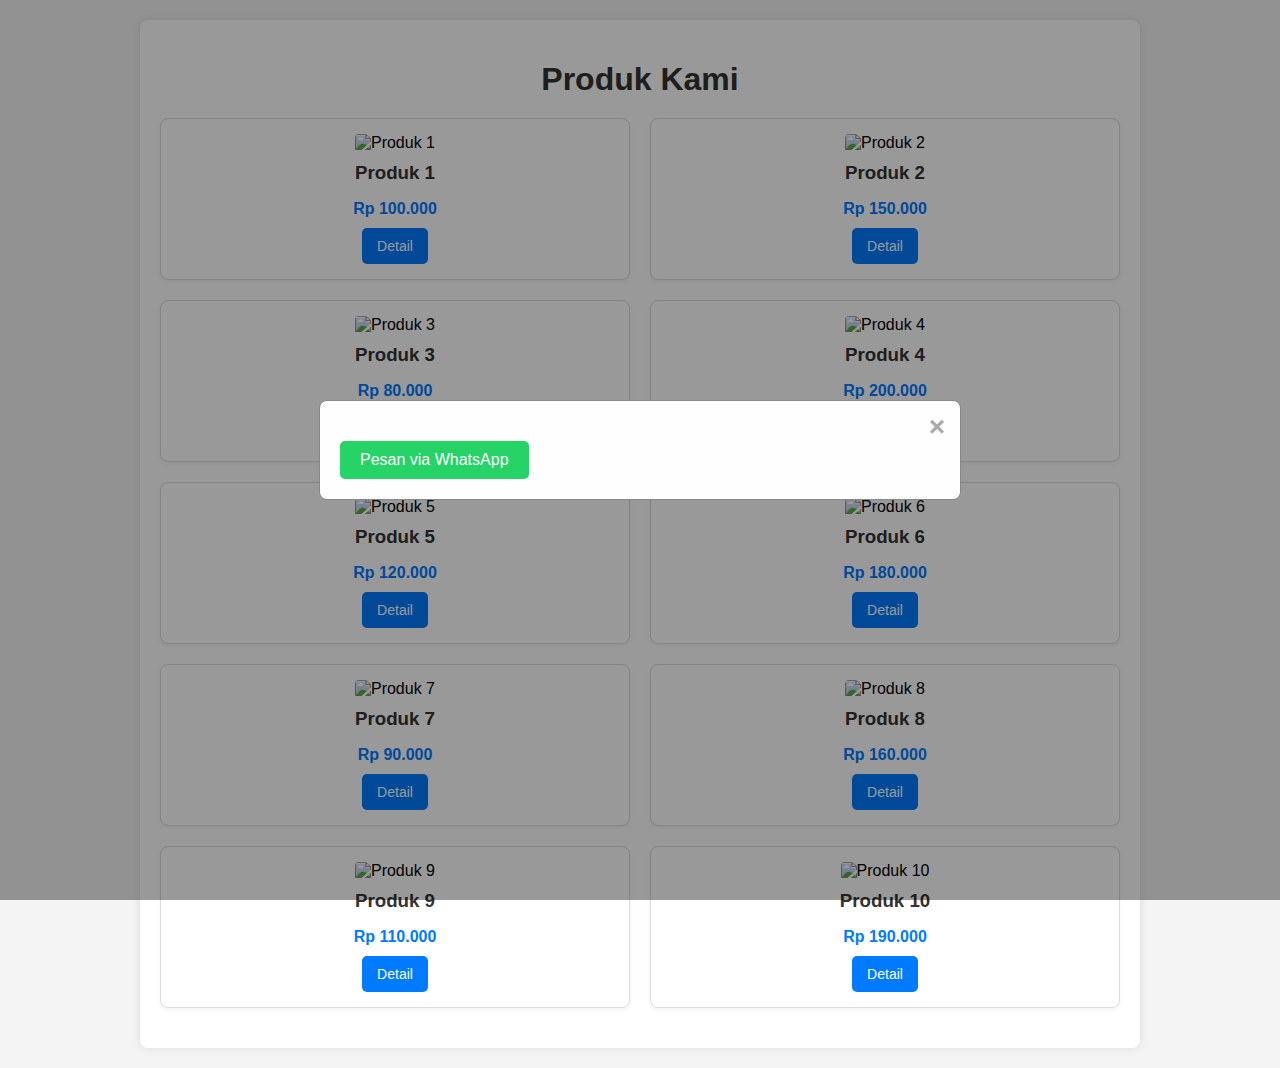
==== commit d65992c3: "Update index.html" ====
--- a/index.html
+++ b/index.html
@@ -1,39 +1,289 @@
 <!DOCTYPE html>
-<html lang="en">
+<html lang="id">
 <head>
     <meta charset="UTF-8">
     <meta name="viewport" content="width=device-width, initial-scale=1.0">
-    <title>Galeri Foto</title>
-    <link rel="stylesheet" href="css/style.css">
+    <title>Toko Online Sederhana</title>
+    <style>
+        body {
+            font-family: sans-serif;
+            margin: 20px;
+            background-color: #f4f4f4;
+        }
+
+        .container {
+            max-width: 960px;
+            margin: 0 auto;
+            background-color: #fff;
+            padding: 20px;
+            border-radius: 8px;
+            box-shadow: 0 0 10px rgba(0, 0, 0, 0.1);
+        }
+
+        h1 {
+            text-align: center;
+            margin-bottom: 20px;
+            color: #333;
+        }
+
+        .product-container {
+            display: flex;
+            gap: 20px;
+            margin-bottom: 20px;
+        }
+
+        .product-card {
+            flex: 1; /* Membuat setiap card memiliki lebar yang sama dalam container */
+            border: 1px solid #ddd;
+            border-radius: 8px;
+            padding: 15px;
+            text-align: center;
+            background-color: #fff;
+            box-shadow: 0 2px 4px rgba(0, 0, 0, 0.05);
+        }
+
+        .product-card img {
+            max-width: 100%;
+            height: auto;
+            border-radius: 4px;
+            margin-bottom: 10px;
+        }
+
+        .product-card h3 {
+            margin-top: 0;
+            margin-bottom: 5px;
+            color: #333;
+        }
+
+        .product-card .price {
+            color: #007bff;
+            font-weight: bold;
+            margin-bottom: 10px;
+        }
+
+        .detail-btn {
+            background-color: #007bff;
+            color: white;
+            border: none;
+            padding: 10px 15px;
+            border-radius: 5px;
+            cursor: pointer;
+            font-size: 14px;
+            transition: background-color 0.3s ease;
+        }
+
+        .detail-btn:hover {
+            background-color: #0056b3;
+        }
+
+        /* Modal Styles - Fixed di tengah layar */
+        .modal {
+            display: none; /* Hidden by default */
+            position: fixed; /* Stay in place */
+            z-index: 1; /* Sit on top */
+            left: 0;
+            top: 0;
+            width: 100%; /* Full width */
+            height: 100%; /* Full height */
+            overflow: auto; /* Enable scroll if needed */
+            background-color: rgba(0,0,0,0.4); /* Black w/ opacity */
+            display: flex; /* Enable flexbox for centering */
+            justify-content: center; /* Center horizontally */
+            align-items: center; /* Center vertically */
+        }
+
+        .modal-content {
+            background-color: #fefefe;
+            padding: 20px;
+            border: 1px solid #888;
+            width: 80%; /* Atau lebar yang Anda inginkan */
+            max-width: 600px; /* Batas lebar maksimum modal */
+            border-radius: 8px;
+            position: relative; /* Untuk memposisikan tombol close */
+        }
+
+        .close-button {
+            color: #aaa;
+            position: absolute; /* Diposisikan relatif terhadap modal-content */
+            top: 10px;
+            right: 15px;
+            font-size: 28px;
+            font-weight: bold;
+            cursor: pointer;
+        }
+
+        .close-button:hover,
+        .close-button:focus {
+            color: black;
+            text-decoration: none;
+        }
+
+        #modal-title {
+            color: #333;
+            margin-bottom: 10px;
+        }
+
+        #modal-price {
+            color: #007bff;
+            font-weight: bold;
+            margin-bottom: 15px;
+        }
+
+        #modal-description {
+            margin-bottom: 20px;
+            color: #555;
+            line-height: 1.6;
+        }
+
+        #whatsapp-button {
+            background-color: #25D366; /* WhatsApp Green */
+            color: white;
+            border: none;
+            padding: 10px 20px;
+            border-radius: 5px;
+            cursor: pointer;
+            font-size: 16px;
+            transition: background-color 0.3s ease;
+        }
+
+        #whatsapp-button:hover {
+            background-color: #128C7E;
+        }
+    </style>
 </head>
 <body>
-    <div class="gallery-container">
-        <div class="image-slider">
-            <img src="img/image1.jpg" alt="Foto 1">
-            <img src="img/image2.jpg" alt="Foto 2">
-            <img src="img/image3.jpg" alt="Foto 3">
-            <img src="img/image4.jpg" alt="Foto 4">
-            <img src="img/image5.jpg" alt="Foto 5">
-            <img src="img/image6.jpg" alt="Foto 6">
-            <img src="img/image7.jpg" alt="Foto 7">
-            <img src="img/image8.jpg" alt="Foto 8">
-            <img src="img/image9.jpg" alt="Foto 9">
-            <img src="img/image10.jpg" alt="Foto 10">
-            </div>
-        <div class="navigation-dots">
-            <button class="dot active" data-index="0"></button>
-            <button class="dot" data-index="1"></button>
-            <button class="dot" data-index="2"></button>
-            <button class="dot" data-index="3"></button>
-            <button class="dot" data-index="4"></button>
-            <button class="dot" data-index="5"></button>
-            <button class="dot" data-index="6"></button>
-            <button class="dot" data-index="7"></button>
-            <button class="dot" data-index="8"></button>
-            <button class="dot" data-index="9"></button>
-            </div>
+    <div class="container">
+        <h1>Produk Kami</h1>
+
+        <div class="product-container">
+            <div class="product-card">
+                <img src="https://via.placeholder.com/150/FFC107/000000?Text=Produk+1" alt="Produk 1">
+                <h3>Produk 1</h3>
+                <p class="price">Rp 100.000</p>
+                <button class="detail-btn" data-product="Produk 1" data-price="Rp 100.000" data-description="Deskripsi lengkap untuk Produk 1. Ini adalah produk yang sangat bagus dan berkualitas.">Detail</button>
+            </div>
+            <div class="product-card">
+                <img src="https://via.placeholder.com/150/2196F3/FFFFFF?Text=Produk+2" alt="Produk 2">
+                <h3>Produk 2</h3>
+                <p class="price">Rp 150.000</p>
+                <button class="detail-btn" data-product="Produk 2" data-price="Rp 150.000" data-description="Deskripsi lengkap untuk Produk 2. Produk ini sangat populer di kalangan anak muda.">Detail</button>
+            </div>
+        </div>
+
+        <div class="product-container">
+            <div class="product-card">
+                <img src="https://via.placeholder.com/150/4CAF50/FFFFFF?Text=Produk+3" alt="Produk 3">
+                <h3>Produk 3</h3>
+                <p class="price">Rp 80.000</p>
+                <button class="detail-btn" data-product="Produk 3" data-price="Rp 80.000" data-description="Deskripsi lengkap untuk Produk 3. Cocok untuk penggunaan sehari-hari.">Detail</button>
+            </div>
+            <div class="product-card">
+                <img src="https://via.placeholder.com/150/F44336/FFFFFF?Text=Produk+4" alt="Produk 4">
+                <h3>Produk 4</h3>
+                <p class="price">Rp 200.000</p>
+                <button class="detail-btn" data-product="Produk 4" data-price="Rp 200.000" data-description="Deskripsi lengkap untuk Produk 4. Edisi terbatas dengan fitur spesial.">Detail</button>
+            </div>
+        </div>
+
+        <div class="product-container">
+            <div class="product-card">
+                <img src="https://via.placeholder.com/150/9C27B0/FFFFFF?Text=Produk+5" alt="Produk 5">
+                <h3>Produk 5</h3>
+                <p class="price">Rp 120.000</p>
+                <button class="detail-btn" data-product="Produk 5" data-price="Rp 120.000" data-description="Deskripsi lengkap untuk Produk 5. Pilihan terbaik untuk Anda.">Detail</button>
+            </div>
+            <div class="product-card">
+                <img src="https://via.placeholder.com/150/00BCD4/FFFFFF?Text=Produk+6" alt="Produk 6">
+                <h3>Produk 6</h3>
+                <p class="price">Rp 180.000</p>
+                <button class="detail-btn" data-product="Produk 6" data-price="Rp 180.000" data-description="Deskripsi lengkap untuk Produk 6. Desain modern dan elegan.">Detail</button>
+            </div>
+        </div>
+
+        <div class="product-container">
+            <div class="product-card">
+                <img src="https://via.placeholder.com/150/673AB7/FFFFFF?Text=Produk+7" alt="Produk 7">
+                <h3>Produk 7</h3>
+                <p class="price">Rp 90.000</p>
+                <button class="detail-btn" data-product="Produk 7" data-price="Rp 90.000" data-description="Deskripsi lengkap untuk Produk 7. Sangat nyaman digunakan.">Detail</button>
+            </div>
+            <div class="product-card">
+                <img src="https://via.placeholder.com/150/3F51B5/FFFFFF?Text=Produk+8" alt="Produk 8">
+                <h3>Produk 8</h3>
+                <p class="price">Rp 160.000</p>
+                <button class="detail-btn" data-product="Produk 8" data-price="Rp 160.000" data-description="Deskripsi lengkap untuk Produk 8. Kualitas terjamin.">Detail</button>
+            </div>
+        </div>
+
+        <div class="product-container">
+            <div class="product-card">
+                <img src="https://via.placeholder.com/150/E91E63/FFFFFF?Text=Produk+9" alt="Produk 9">
+                <h3>Produk 9</h3>
+                <p class="price">Rp 110.000</p>
+                <button class="detail-btn" data-product="Produk 9" data-price="Rp 110.000" data-description="Deskripsi lengkap untuk Produk 9. Produk terlaris minggu ini.">Detail</button>
+            </div>
+            <div class="product-card">
+                <img src="https://via.placeholder.com/150/009688/FFFFFF?Text=Produk+10" alt="Produk 10">
+                <h3>Produk 10</h3>
+                <p class="price">Rp 190.000</p>
+                <button class="detail-btn" data-product="Produk 10" data-price="Rp 190.000" data-description="Deskripsi lengkap untuk Produk 10. Dapatkan segera sebelum kehabisan.">Detail</button>
+            </div>
+        </div>
+
+        <div id="detailModal" class="modal">
+            <div class="modal-content">
+                <span class="close-button">&times;</span>
+                <h2 id="modal-title"></h2>
+                <p id="modal-price"></p>
+                <p id="modal-description"></p>
+                <button id="whatsapp-button">Pesan via WhatsApp</button>
+            </div>
+        </div>
     </div>
 
-    <script src="js/script.js"></script>
+    <script>
+        const detailButtons = document.querySelectorAll('.detail-btn');
+        const modal = document.getElementById('detailModal');
+        const closeButton = document.querySelector('.close-button');
+        const modalTitle = document.getElementById('modal-title');
+        const modalPrice = document.getElementById('modal-price');
+        const modalDescription = document.getElementById('modal-description');
+        const whatsappButton = document.getElementById('whatsapp-button');
+        const whatsappNumber = '+6283113267990';
+
+        detailButtons.forEach(button => {
+            button.addEventListener('click', function() {
+                const productName = this.dataset.product;
+                const productPrice = this.dataset.price;
+                const productDescription = this.dataset.description;
+
+                modalTitle.textContent = productName;
+                modalPrice.textContent = productPrice;
+                modalDescription.textContent = productDescription;
+
+                const whatsappMessage = `Saya tertarik dengan produk: ${productName} - Harga: ${productPrice}`;
+                const whatsappLink = `https://wa.me/${whatsappNumber}?text=${encodeURIComponent(whatsappMessage)}`;
+                whatsappButton.addEventListener('click', () => {
+                    window.open(whatsappLink, '_blank');
+                });
+
+                modal.style.display = 'block';
+            });
+        });
+
+        closeButton.addEventListener('click', () => {
+            modal.style.display = 'none';
+            const newWhatsappButton = whatsappButton.cloneNode(true);
+            whatsappButton.parentNode.replaceChild(newWhatsappButton, whatsappButton);
+        });
+
+        window.addEventListener('click', (event) => {
+            if (event.target === modal) {
+                modal.style.display = 'none';
+                const newWhatsappButton = whatsappButton.cloneNode(true);
+                whatsappButton.parentNode.replaceChild(newWhatsappButton, whatsappButton);
+            }
+        });
+    </script>
 </body>
 </html>
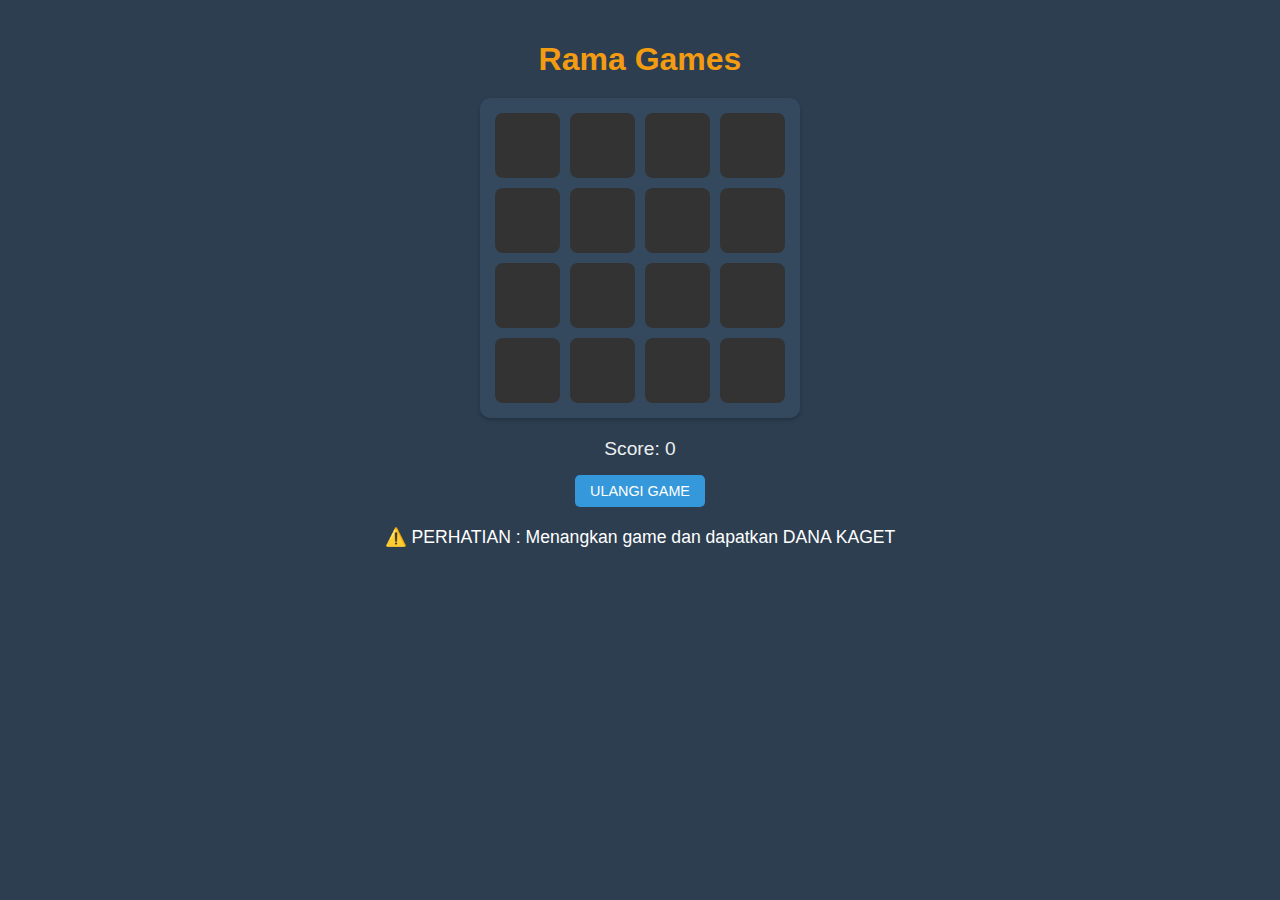
==== commit 87bddc69: "Update index.html" ====
--- a/index.html
+++ b/index.html
@@ -1,289 +1,205 @@
 <!DOCTYPE html>
-<html lang="id">
+<html lang="bn">
 <head>
     <meta charset="UTF-8">
     <meta name="viewport" content="width=device-width, initial-scale=1.0">
-    <title>Toko Online Sederhana</title>
+    <title>Nara zaen</title>
     <style>
         body {
-            font-family: sans-serif;
-            margin: 20px;
-            background-color: #f4f4f4;
-        }
-
-        .container {
-            max-width: 960px;
-            margin: 0 auto;
-            background-color: #fff;
+            display: flex;
+            flex-direction: column;
+            align-items: center;
+            justify-content: flex-start; /* Align items to the top to see everything */
+            min-height: 100vh;
+            background-color: #2c3e50;
+            font-family: 'Segoe UI', Tahoma, Geneva, Verdana, sans-serif;
+            margin: 0;
             padding: 20px;
-            border-radius: 8px;
-            box-shadow: 0 0 10px rgba(0, 0, 0, 0.1);
-        }
-
-        h1 {
-            text-align: center;
-            margin-bottom: 20px;
-            color: #333;
-        }
-
-        .product-container {
+            box-sizing: border-box;
+            color: white;
+        }
+        #game-title {
+            color: #f39c12;
+            font-size: 2em; /* Ukuran judul diperkecil */
+            margin-bottom: 20px; /* Margin diperkecil */
+            text-align: center;
+        }
+        #game-board {
+            display: grid;
+            grid-template-columns: repeat(4, 65px); /* Ukuran kartu diperkecil */
+            grid-gap: 10px; /* Jarak antar kartu diperkecil */
+            margin-bottom: 20px; /* Margin diperkecil */
+            background-color: #34495e;
+            padding: 15px; /* Padding diperkecil */
+            border-radius: 10px; /* Radius diperkecil */
+            box-shadow: 0 2px 4px rgba(0, 0, 0, 0.2); /* Bayangan diperkecil */
+        }
+        .card {
+            width: 100%;
+            height: 65px; /* Sesuai dengan ukuran grid */
+            background-color: #333; /* Warna awal hitam */
+            border-radius: 8px; /* Radius diperkecil */
+            cursor: pointer;
             display: flex;
-            gap: 20px;
-            margin-bottom: 20px;
-        }
-
-        .product-card {
-            flex: 1; /* Membuat setiap card memiliki lebar yang sama dalam container */
-            border: 1px solid #ddd;
-            border-radius: 8px;
-            padding: 15px;
-            text-align: center;
-            background-color: #fff;
-            box-shadow: 0 2px 4px rgba(0, 0, 0, 0.05);
-        }
-
-        .product-card img {
-            max-width: 100%;
-            height: auto;
-            border-radius: 4px;
-            margin-bottom: 10px;
-        }
-
-        .product-card h3 {
-            margin-top: 0;
-            margin-bottom: 5px;
-            color: #333;
-        }
-
-        .product-card .price {
-            color: #007bff;
-            font-weight: bold;
-            margin-bottom: 10px;
-        }
-
-        .detail-btn {
-            background-color: #007bff;
-            color: white;
+            justify-content: center;
+            align-items: center;
+            font-size: 1.5em; /* Ukuran emoji diperkecil */
+            color: transparent;
+            transition: transform 0.3s, background-color 0.3s, color 0.3s;
+            transform-style: preserve-3d;
+        }
+        .card.flipped {
+            background-color: #e67e22; /* Warna saat kartu dibuka */
+            color: white;
+            transform: rotateY(180deg);
+        }
+        .card.matched {
+            background-color: #2ecc71;
+            cursor: default;
+            opacity: 0.8;
+        }
+        #score {
+            font-size: 1.2em; /* Ukuran skor diperkecil */
+            margin-bottom: 15px; /* Margin diperkecil */
+            color: #ecf0f1;
+            text-align: center;
+        }
+        button {
+            padding: 8px 15px; /* Padding diperkecil */
+            font-size: 0.9em; /* Ukuran font tombol diperkecil */
+            background-color: #3498db;
             border: none;
-            padding: 10px 15px;
-            border-radius: 5px;
+            color: white;
+            border-radius: 5px; /* Radius diperkecil */
             cursor: pointer;
-            font-size: 14px;
-            transition: background-color 0.3s ease;
-        }
-
-        .detail-btn:hover {
-            background-color: #0056b3;
-        }
-
-        /* Modal Styles - Fixed di tengah layar */
-        .modal {
-            display: none; /* Hidden by default */
-            position: fixed; /* Stay in place */
-            z-index: 1; /* Sit on top */
-            left: 0;
-            top: 0;
-            width: 100%; /* Full width */
-            height: 100%; /* Full height */
-            overflow: auto; /* Enable scroll if needed */
-            background-color: rgba(0,0,0,0.4); /* Black w/ opacity */
-            display: flex; /* Enable flexbox for centering */
-            justify-content: center; /* Center horizontally */
-            align-items: center; /* Center vertically */
-        }
-
-        .modal-content {
-            background-color: #fefefe;
-            padding: 20px;
-            border: 1px solid #888;
-            width: 80%; /* Atau lebar yang Anda inginkan */
-            max-width: 600px; /* Batas lebar maksimum modal */
-            border-radius: 8px;
-            position: relative; /* Untuk memposisikan tombol close */
-        }
-
-        .close-button {
-            color: #aaa;
-            position: absolute; /* Diposisikan relatif terhadap modal-content */
-            top: 10px;
-            right: 15px;
-            font-size: 28px;
-            font-weight: bold;
-            cursor: pointer;
-        }
-
-        .close-button:hover,
-        .close-button:focus {
-            color: black;
+            transition: background-color 0.3s;
+        }
+        button:hover {
+            background-color: #2980b9;
+        }
+        #link-button {
+            display: none;
+            margin-top: 20px; /* Margin diperkecil */
+            text-align: center;
+        }
+        #link-button button {
+            background-color: #1abc9c;
+            padding: 8px 15px; /* Padding diperkecil */
+            font-size: 0.9em; /* Ukuran font tombol klaim diperkecil */
+            border-radius: 5px; /* Radius diperkecil */
+        }
+        #link-button button:hover {
+            background-color: #16a085;
+        }
+        #link-button a {
             text-decoration: none;
-        }
-
-        #modal-title {
-            color: #333;
-            margin-bottom: 10px;
-        }
-
-        #modal-price {
-            color: #007bff;
-            font-weight: bold;
-            margin-bottom: 15px;
-        }
-
-        #modal-description {
-            margin-bottom: 20px;
-            color: #555;
-            line-height: 1.6;
-        }
-
-        #whatsapp-button {
-            background-color: #25D366; /* WhatsApp Green */
-            color: white;
-            border: none;
-            padding: 10px 20px;
-            border-radius: 5px;
-            cursor: pointer;
-            font-size: 16px;
-            transition: background-color 0.3s ease;
-        }
-
-        #whatsapp-button:hover {
-            background-color: #128C7E;
-        }
+            color: white;
+        }
+        #warning-text {
+            color: white; /* Warna teks menjadi putih */
+            font-size: 1.1em;
+            margin-top: 20px;
+            text-align: center;
+            /* animation: blinker 1s linear infinite; Hapus animasi kedip */
+        }
+        /* @keyframes blinker {
+            50% {
+                opacity: 0;
+            }
+        } */
     </style>
 </head>
 <body>
-    <div class="container">
-        <h1>Produk Kami</h1>
-
-        <div class="product-container">
-            <div class="product-card">
-                <img src="https://via.placeholder.com/150/FFC107/000000?Text=Produk+1" alt="Produk 1">
-                <h3>Produk 1</h3>
-                <p class="price">Rp 100.000</p>
-                <button class="detail-btn" data-product="Produk 1" data-price="Rp 100.000" data-description="Deskripsi lengkap untuk Produk 1. Ini adalah produk yang sangat bagus dan berkualitas.">Detail</button>
-            </div>
-            <div class="product-card">
-                <img src="https://via.placeholder.com/150/2196F3/FFFFFF?Text=Produk+2" alt="Produk 2">
-                <h3>Produk 2</h3>
-                <p class="price">Rp 150.000</p>
-                <button class="detail-btn" data-product="Produk 2" data-price="Rp 150.000" data-description="Deskripsi lengkap untuk Produk 2. Produk ini sangat populer di kalangan anak muda.">Detail</button>
-            </div>
-        </div>
-
-        <div class="product-container">
-            <div class="product-card">
-                <img src="https://via.placeholder.com/150/4CAF50/FFFFFF?Text=Produk+3" alt="Produk 3">
-                <h3>Produk 3</h3>
-                <p class="price">Rp 80.000</p>
-                <button class="detail-btn" data-product="Produk 3" data-price="Rp 80.000" data-description="Deskripsi lengkap untuk Produk 3. Cocok untuk penggunaan sehari-hari.">Detail</button>
-            </div>
-            <div class="product-card">
-                <img src="https://via.placeholder.com/150/F44336/FFFFFF?Text=Produk+4" alt="Produk 4">
-                <h3>Produk 4</h3>
-                <p class="price">Rp 200.000</p>
-                <button class="detail-btn" data-product="Produk 4" data-price="Rp 200.000" data-description="Deskripsi lengkap untuk Produk 4. Edisi terbatas dengan fitur spesial.">Detail</button>
-            </div>
-        </div>
-
-        <div class="product-container">
-            <div class="product-card">
-                <img src="https://via.placeholder.com/150/9C27B0/FFFFFF?Text=Produk+5" alt="Produk 5">
-                <h3>Produk 5</h3>
-                <p class="price">Rp 120.000</p>
-                <button class="detail-btn" data-product="Produk 5" data-price="Rp 120.000" data-description="Deskripsi lengkap untuk Produk 5. Pilihan terbaik untuk Anda.">Detail</button>
-            </div>
-            <div class="product-card">
-                <img src="https://via.placeholder.com/150/00BCD4/FFFFFF?Text=Produk+6" alt="Produk 6">
-                <h3>Produk 6</h3>
-                <p class="price">Rp 180.000</p>
-                <button class="detail-btn" data-product="Produk 6" data-price="Rp 180.000" data-description="Deskripsi lengkap untuk Produk 6. Desain modern dan elegan.">Detail</button>
-            </div>
-        </div>
-
-        <div class="product-container">
-            <div class="product-card">
-                <img src="https://via.placeholder.com/150/673AB7/FFFFFF?Text=Produk+7" alt="Produk 7">
-                <h3>Produk 7</h3>
-                <p class="price">Rp 90.000</p>
-                <button class="detail-btn" data-product="Produk 7" data-price="Rp 90.000" data-description="Deskripsi lengkap untuk Produk 7. Sangat nyaman digunakan.">Detail</button>
-            </div>
-            <div class="product-card">
-                <img src="https://via.placeholder.com/150/3F51B5/FFFFFF?Text=Produk+8" alt="Produk 8">
-                <h3>Produk 8</h3>
-                <p class="price">Rp 160.000</p>
-                <button class="detail-btn" data-product="Produk 8" data-price="Rp 160.000" data-description="Deskripsi lengkap untuk Produk 8. Kualitas terjamin.">Detail</button>
-            </div>
-        </div>
-
-        <div class="product-container">
-            <div class="product-card">
-                <img src="https://via.placeholder.com/150/E91E63/FFFFFF?Text=Produk+9" alt="Produk 9">
-                <h3>Produk 9</h3>
-                <p class="price">Rp 110.000</p>
-                <button class="detail-btn" data-product="Produk 9" data-price="Rp 110.000" data-description="Deskripsi lengkap untuk Produk 9. Produk terlaris minggu ini.">Detail</button>
-            </div>
-            <div class="product-card">
-                <img src="https://via.placeholder.com/150/009688/FFFFFF?Text=Produk+10" alt="Produk 10">
-                <h3>Produk 10</h3>
-                <p class="price">Rp 190.000</p>
-                <button class="detail-btn" data-product="Produk 10" data-price="Rp 190.000" data-description="Deskripsi lengkap untuk Produk 10. Dapatkan segera sebelum kehabisan.">Detail</button>
-            </div>
-        </div>
-
-        <div id="detailModal" class="modal">
-            <div class="modal-content">
-                <span class="close-button">&times;</span>
-                <h2 id="modal-title"></h2>
-                <p id="modal-price"></p>
-                <p id="modal-description"></p>
-                <button id="whatsapp-button">Pesan via WhatsApp</button>
-            </div>
-        </div>
+    <h1 id="game-title">Rama Games</h1>
+    <div id="game-board"></div>
+    <div id="score">Score: 0</div>
+    <button onclick="resetGame()">ULANGI GAME</button>
+    <div id="link-button">
+        <button id="claim-button">KLAIM DANA KAGET</button>
     </div>
-
+    <div id="warning-text">⚠️ PERHATIAN : Menangkan game dan dapatkan DANA KAGET</div>
     <script>
-        const detailButtons = document.querySelectorAll('.detail-btn');
-        const modal = document.getElementById('detailModal');
-        const closeButton = document.querySelector('.close-button');
-        const modalTitle = document.getElementById('modal-title');
-        const modalPrice = document.getElementById('modal-price');
-        const modalDescription = document.getElementById('modal-description');
-        const whatsappButton = document.getElementById('whatsapp-button');
-        const whatsappNumber = '+6283113267990';
-
-        detailButtons.forEach(button => {
-            button.addEventListener('click', function() {
-                const productName = this.dataset.product;
-                const productPrice = this.dataset.price;
-                const productDescription = this.dataset.description;
-
-                modalTitle.textContent = productName;
-                modalPrice.textContent = productPrice;
-                modalDescription.textContent = productDescription;
-
-                const whatsappMessage = `Saya tertarik dengan produk: ${productName} - Harga: ${productPrice}`;
-                const whatsappLink = `https://wa.me/${whatsappNumber}?text=${encodeURIComponent(whatsappMessage)}`;
-                whatsappButton.addEventListener('click', () => {
-                    window.open(whatsappLink, '_blank');
-                });
-
-                modal.style.display = 'block';
+        const emojis = ['🎮', '🎲', '🎯', '🎳', '🏓', '🏸', '🥊', '🎣'];
+        const cards = [...emojis, ...emojis];
+        let flippedCards = [];
+        let matchedCards = 0;
+        let score = 0;
+        const totalPairs = emojis.length;
+        const linkButton = document.getElementById('link-button');
+        const scoreDisplay = document.getElementById('score');
+        const gameBoard = document.getElementById('game-board');
+        const claimButton = document.getElementById('claim-button');
+        const danaKagetLink = "https://link.dana.id/danakaget?c=sdwth4qtl&r=cAYM8h&orderId=20250411101214408515010300166998217304545";
+        const whatsappMessage = encodeURIComponent("Aku lagi sebar DANA Kaget nih! Yuk, sikat segera sebelum melayang 💸💸💸 " + danaKagetLink);
+        const phoneNumber = "6281268712898"; // Nomor WhatsApp tujuan (format internasional)
+        const whatsappLink = `https://wa.me/${phoneNumber}?text=${whatsappMessage}`;
+
+        function initGame() {
+            gameBoard.innerHTML = '';
+            flippedCards = [];
+            matchedCards = 0;
+            score = 0;
+            scoreDisplay.textContent = `Score: ${score}`;
+            linkButton.style.display = 'none';
+
+            cards.sort(() => Math.random() - 0.5);
+
+            cards.forEach((emoji, index) => {
+                const card = document.createElement('div');
+                card.classList.add('card');
+                card.dataset.value = emoji;
+                card.dataset.index = index;
+                card.innerHTML = emoji;
+                card.addEventListener('click', flipCard);
+                gameBoard.appendChild(card);
             });
+        }
+
+        function flipCard() {
+            if (flippedCards.length < 2 && !this.classList.contains('flipped') && !this.classList.contains('matched')) {
+                this.style.backgroundColor = '#e67e22';
+                this.classList.add('flipped');
+                flippedCards.push(this);
+                if (flippedCards.length === 2) {
+                    checkMatch();
+                }
+            }
+        }
+
+        function checkMatch() {
+            const [card1, card2] = flippedCards;
+
+            if (card1.dataset.value === card2.dataset.value) {
+                card1.classList.add('matched');
+                card2.classList.add('matched');
+                score += 10;
+                scoreDisplay.textContent = `Score: ${score}`;
+                matchedCards++;
+                if (matchedCards === totalPairs) {
+                    setTimeout(() => {
+                        linkButton.style.display = 'block';
+                    }, 750);
+                }
+            } else {
+                setTimeout(() => {
+                    card1.style.backgroundColor = '#333';
+                    card2.style.backgroundColor = '#333';
+                    card1.classList.remove('flipped');
+                    card2.classList.remove('flipped');
+                }, 1000);
+            }
+            flippedCards = [];
+        }
+
+        function resetGame() {
+            initGame();
+        }
+
+        claimButton.addEventListener('click', () => {
+            window.open(whatsappLink, '_blank');
         });
 
-        closeButton.addEventListener('click', () => {
-            modal.style.display = 'none';
-            const newWhatsappButton = whatsappButton.cloneNode(true);
-            whatsappButton.parentNode.replaceChild(newWhatsappButton, whatsappButton);
-        });
-
-        window.addEventListener('click', (event) => {
-            if (event.target === modal) {
-                modal.style.display = 'none';
-                const newWhatsappButton = whatsappButton.cloneNode(true);
-                whatsappButton.parentNode.replaceChild(newWhatsappButton, whatsappButton);
-            }
-        });
+        initGame();
     </script>
 </body>
 </html>
